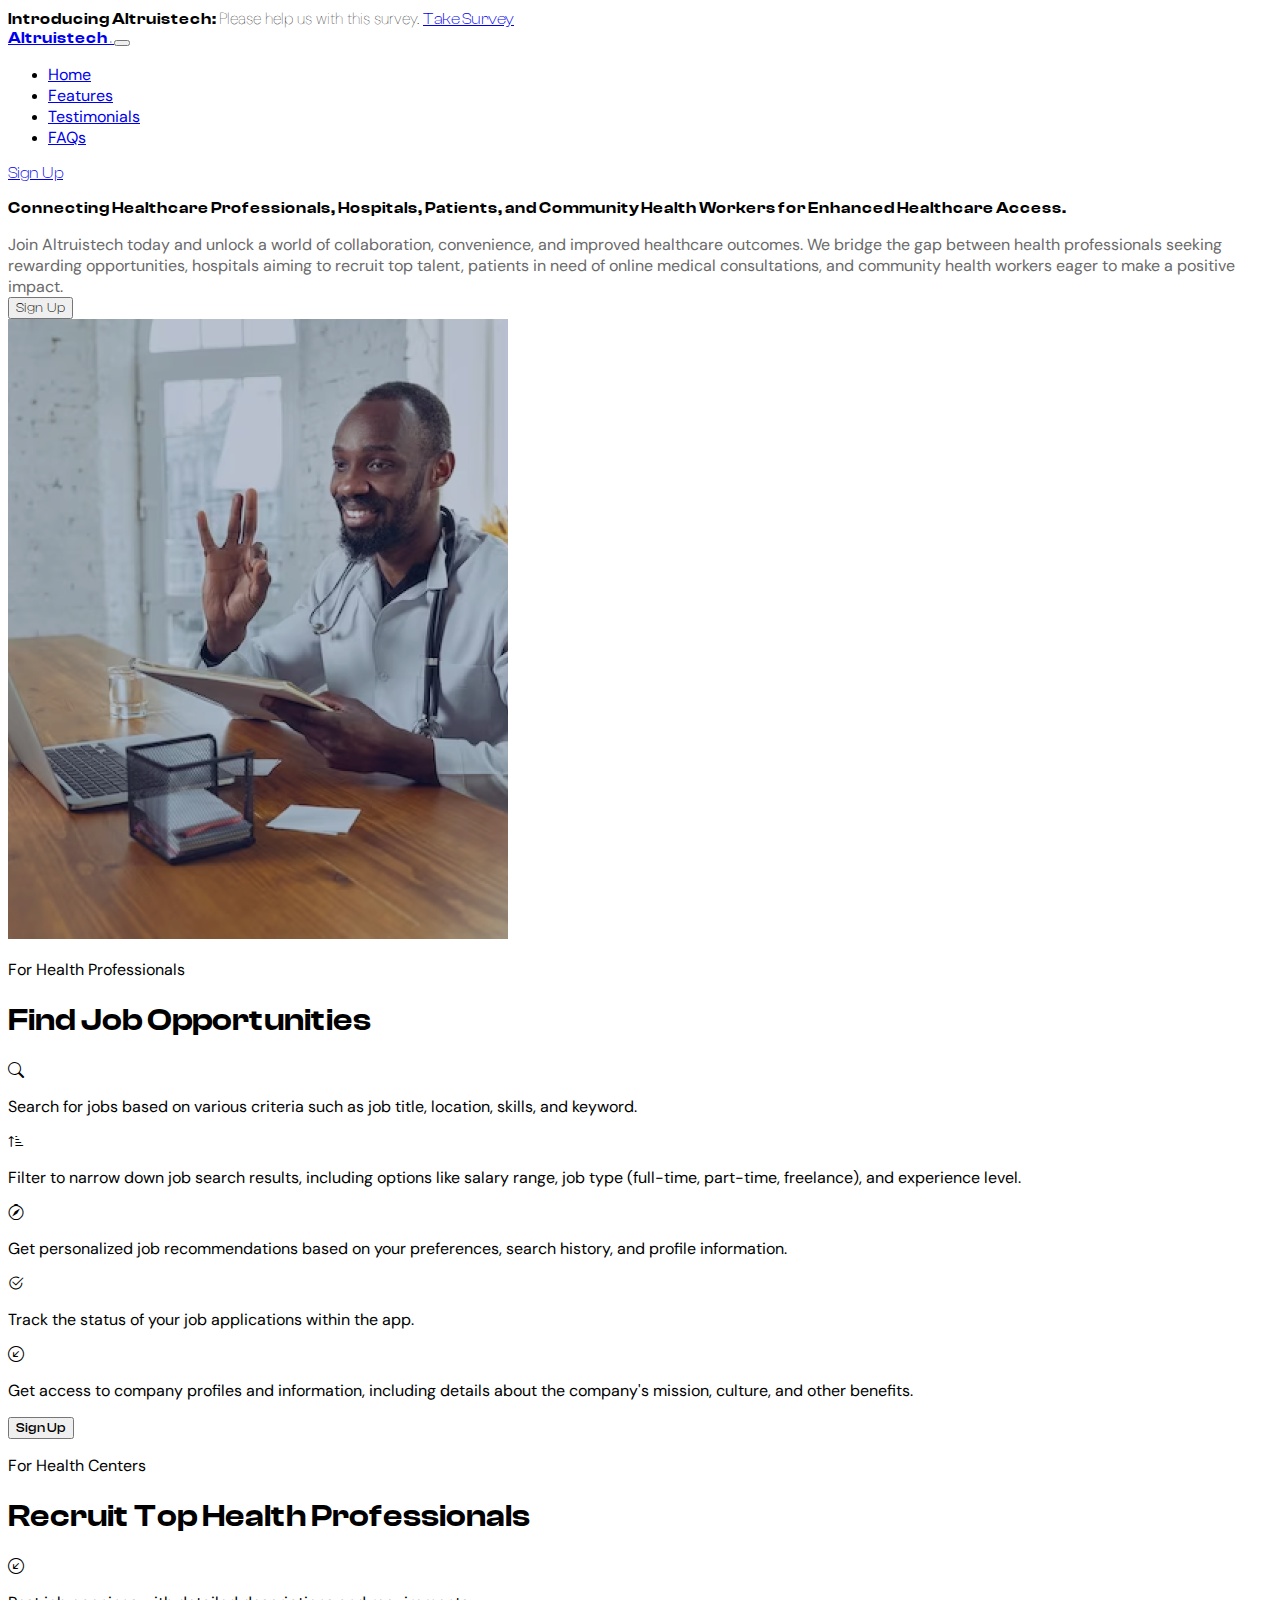
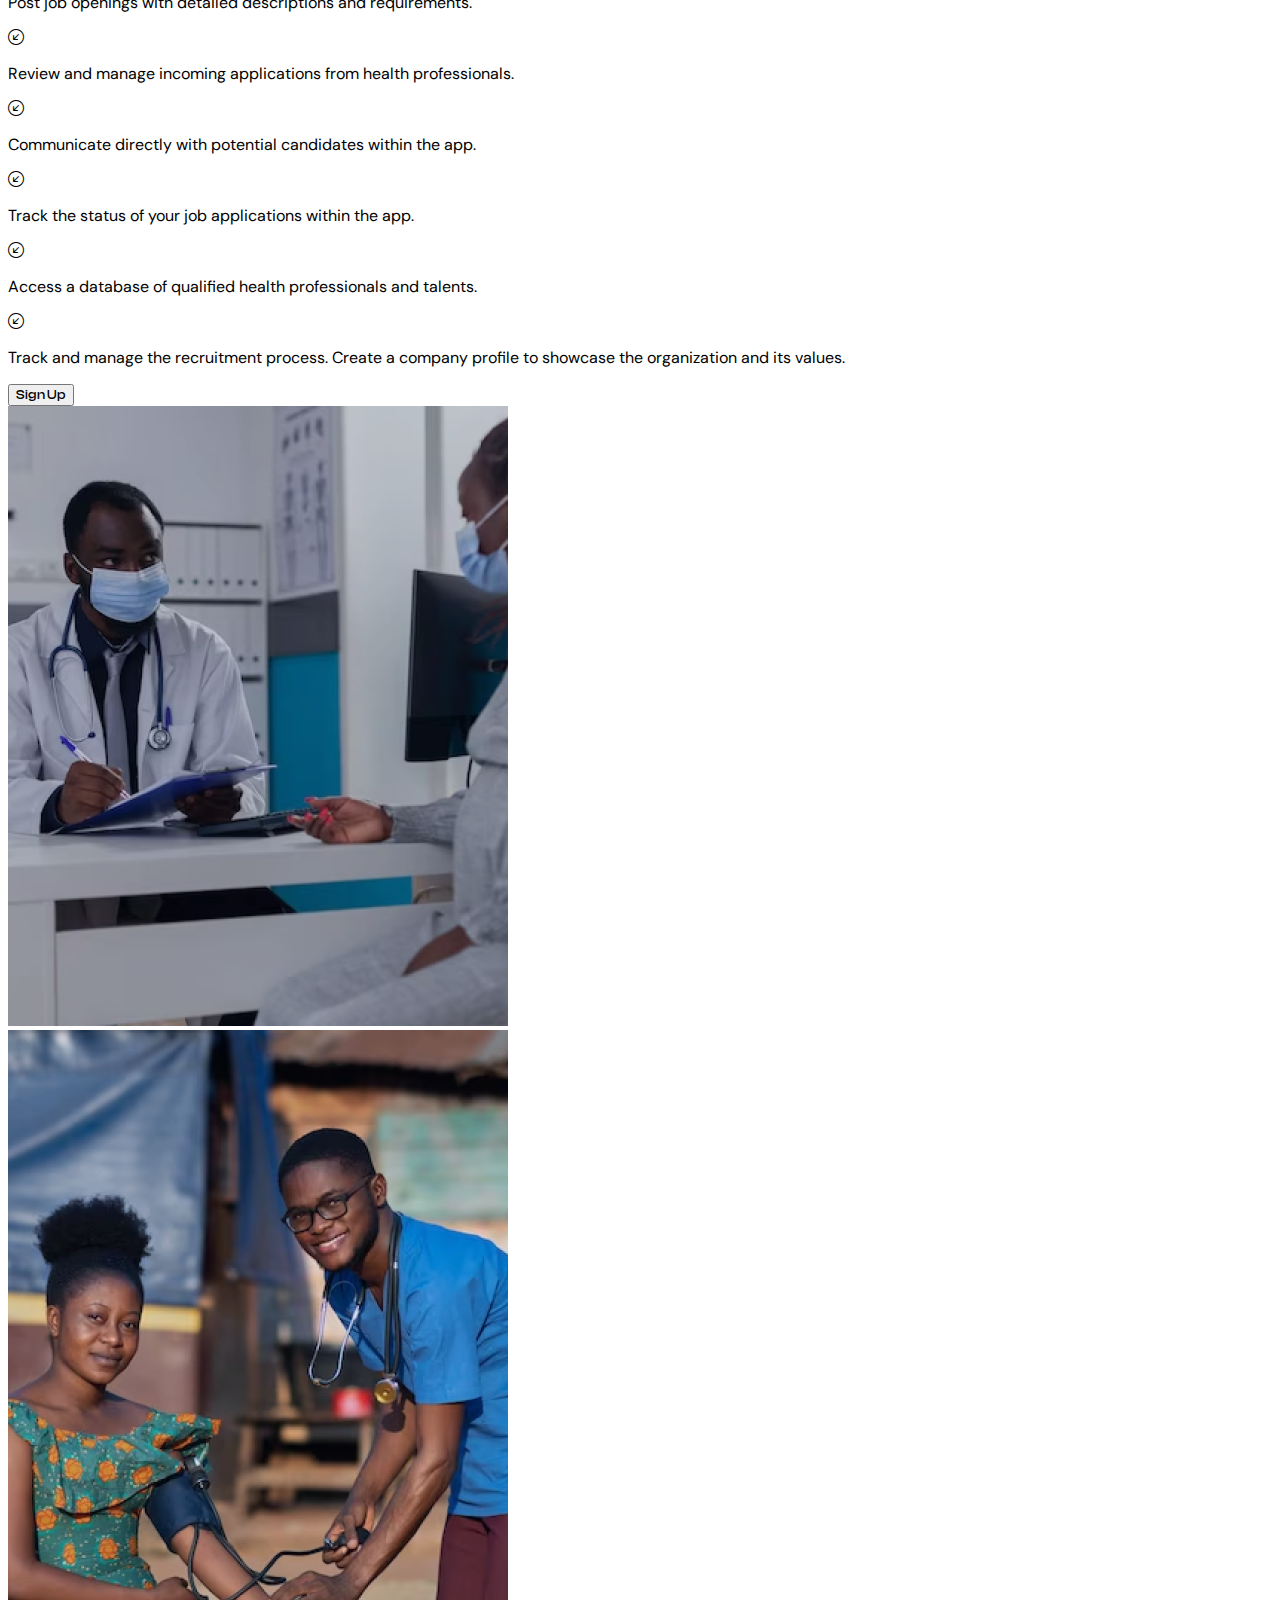
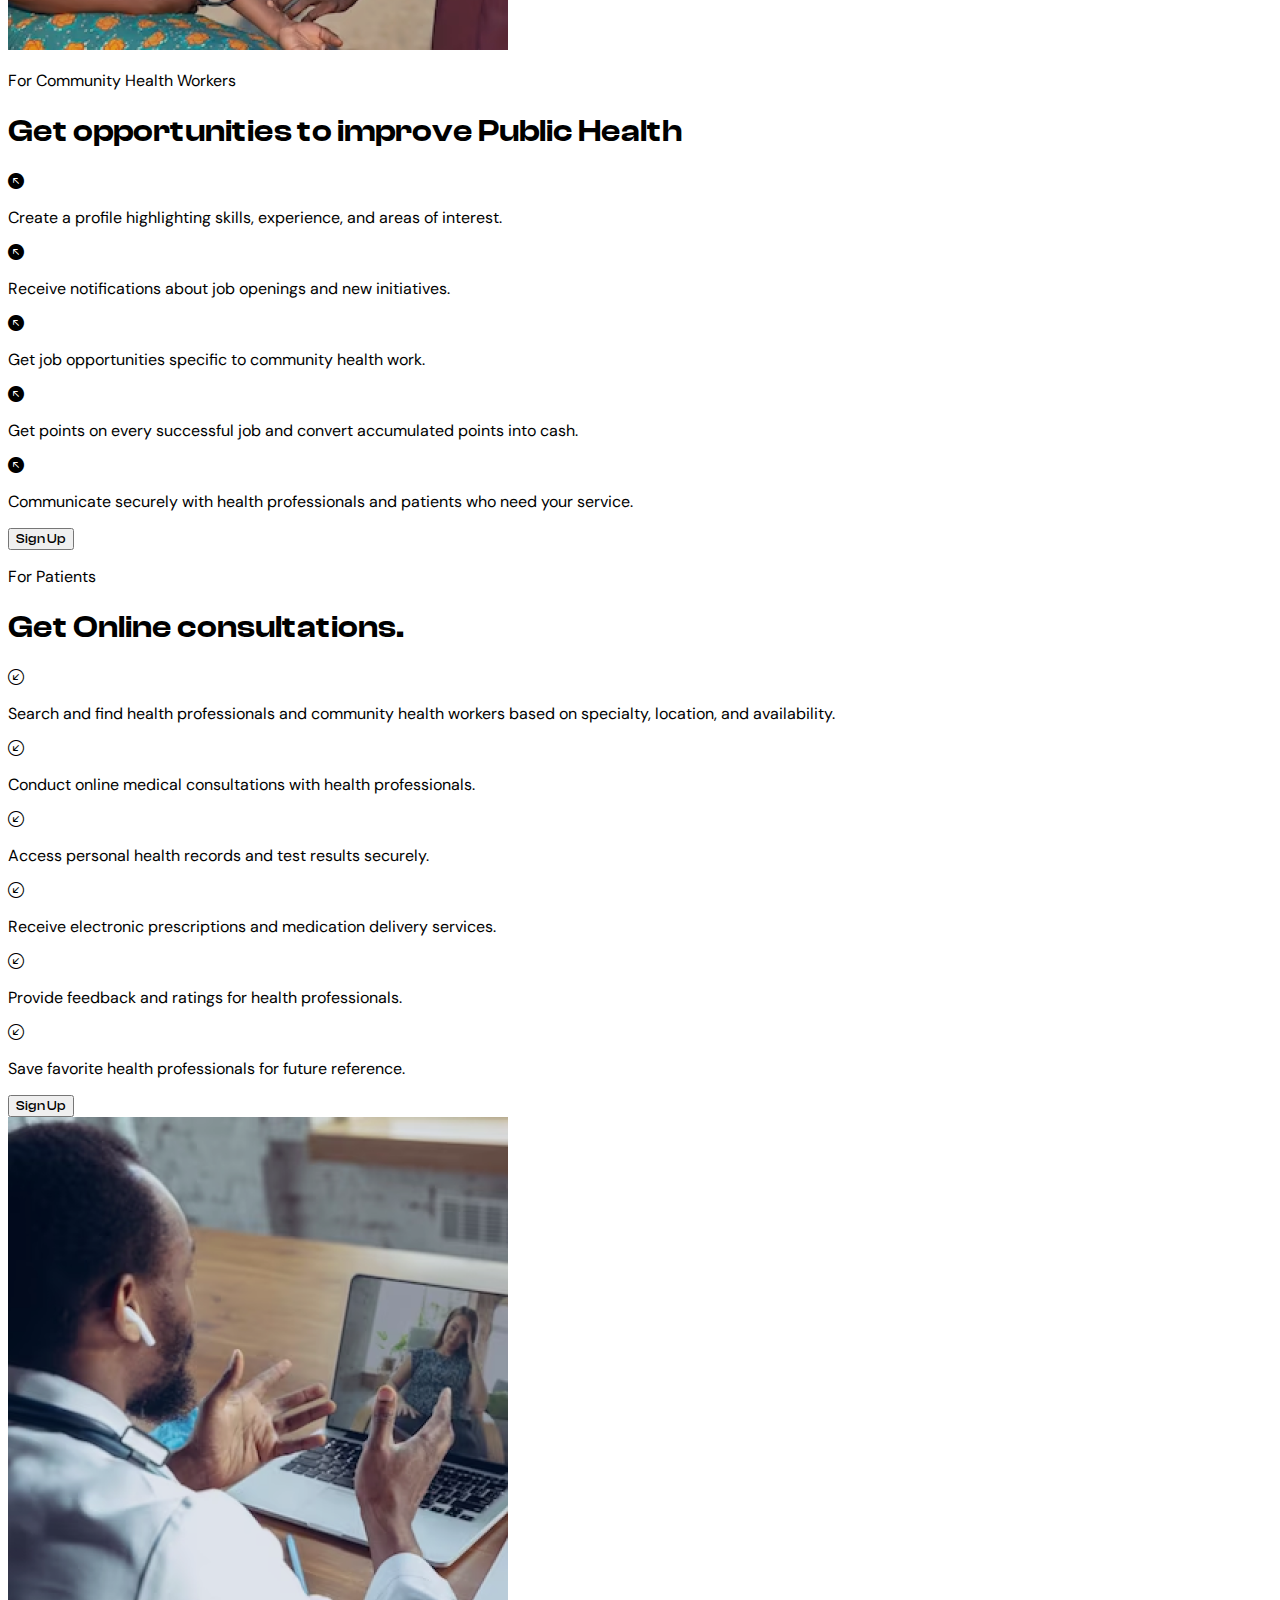
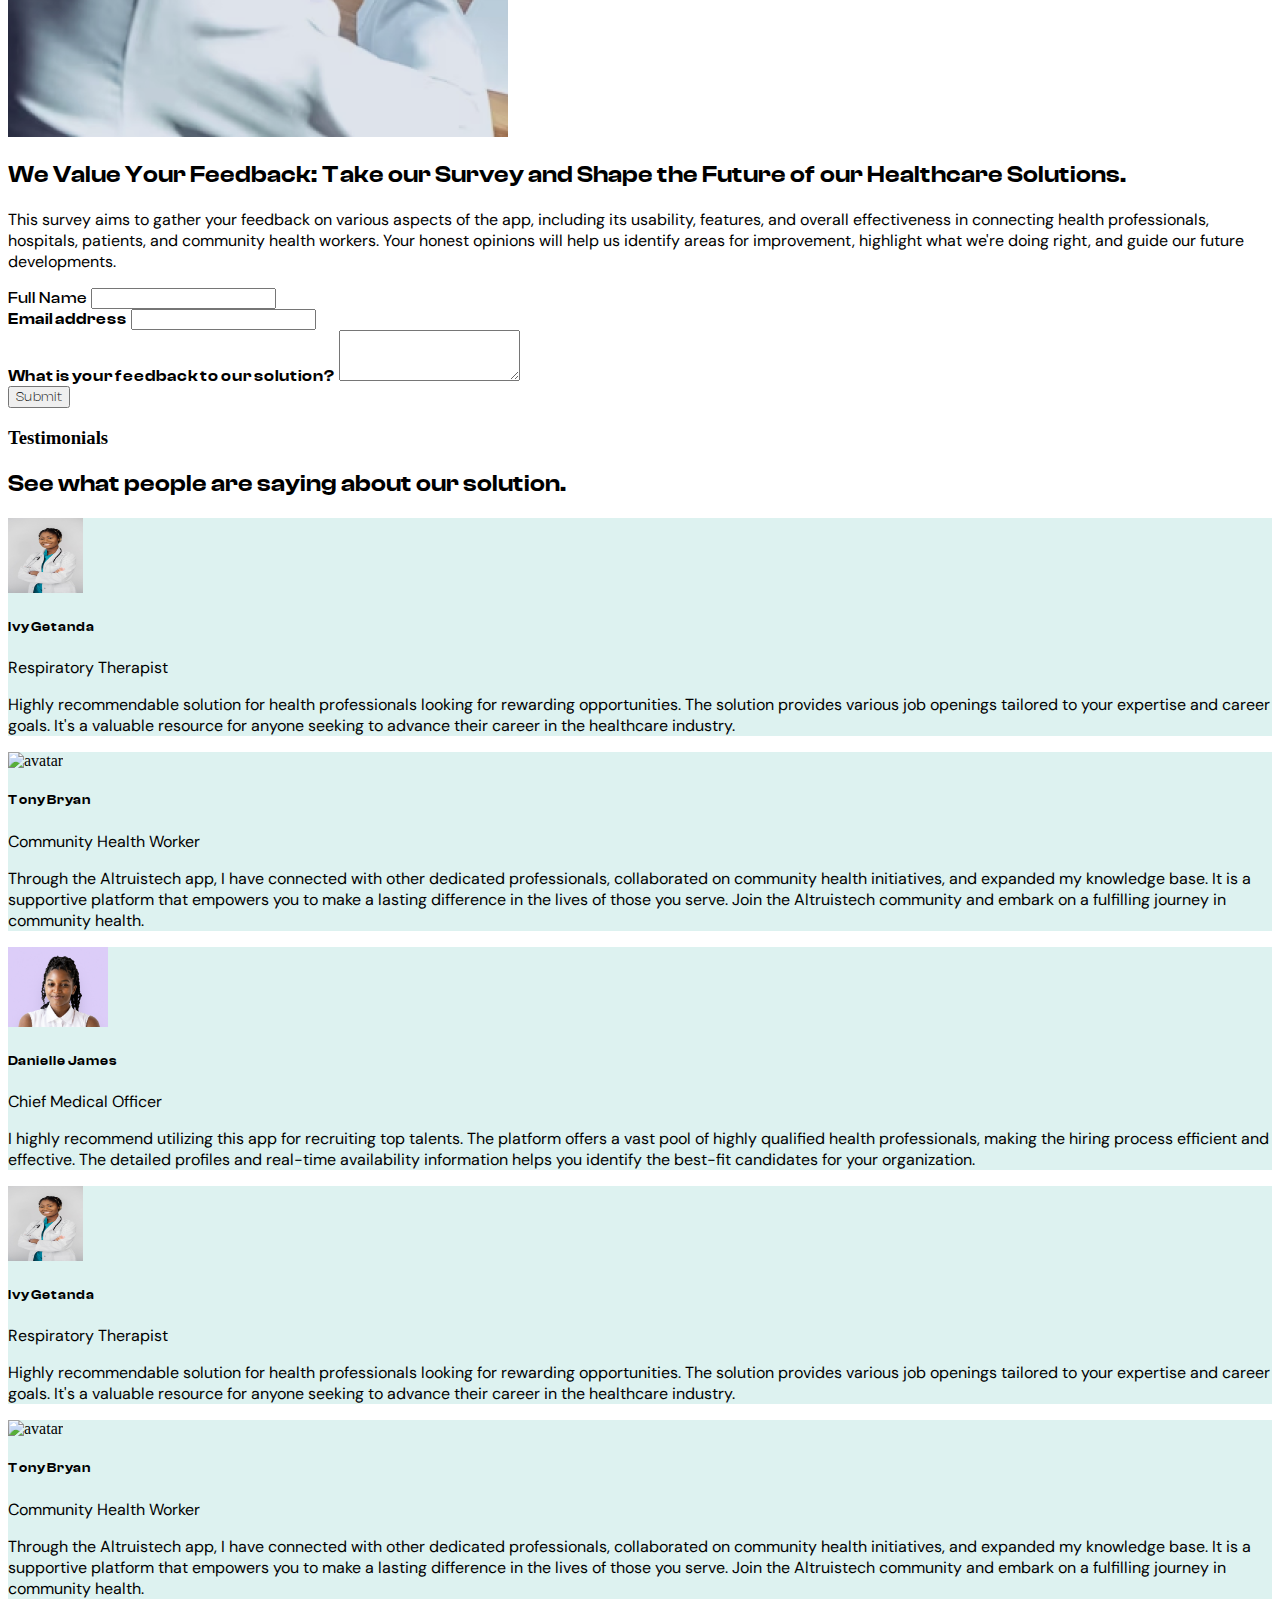
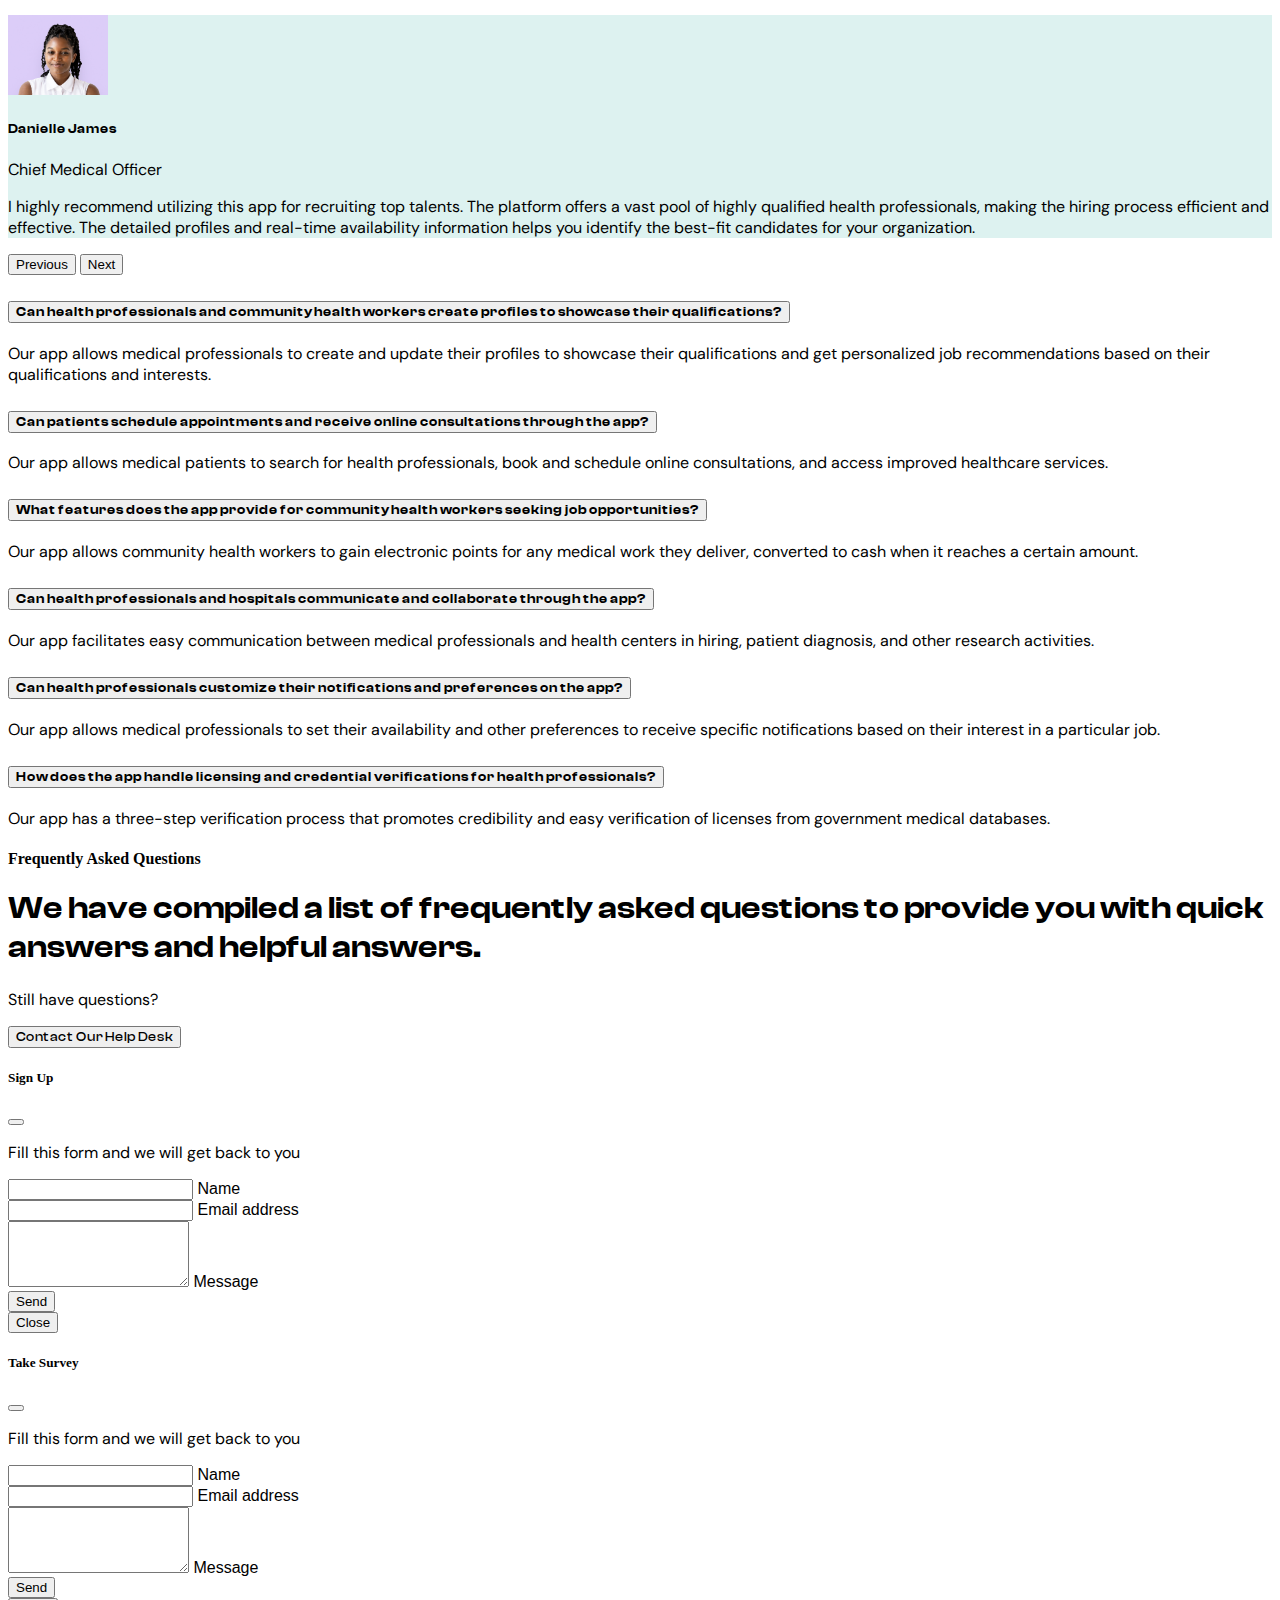
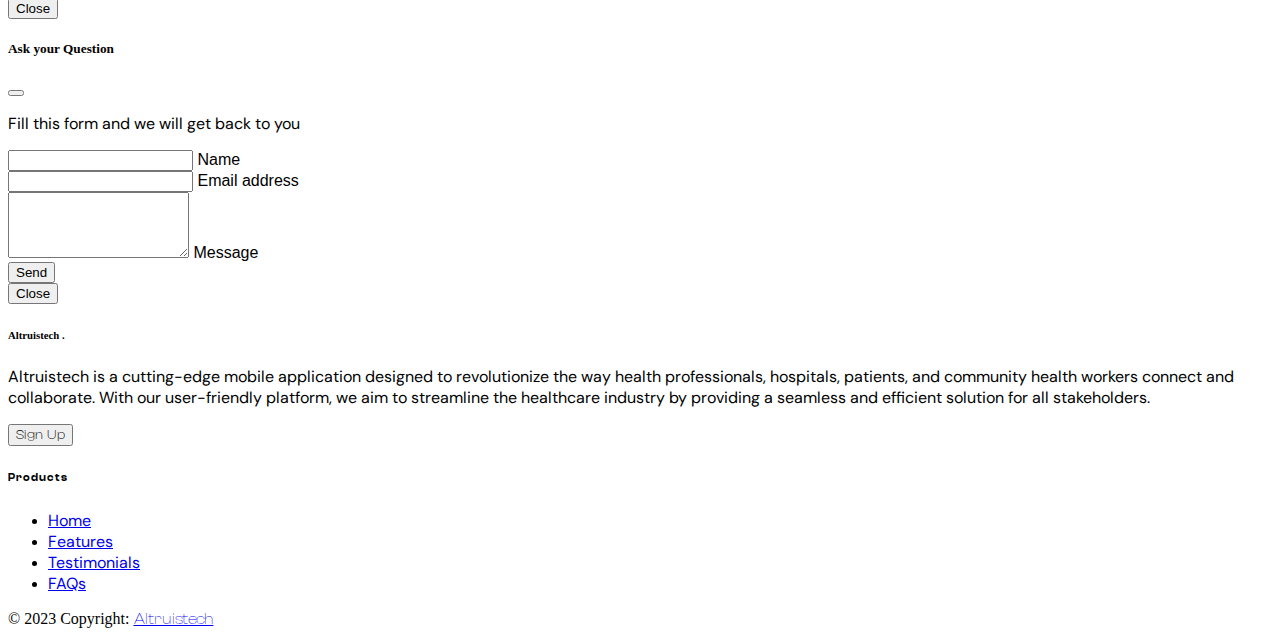
==== index.html @ c6806289 "first commit" ====
<!DOCTYPE html>
<html lang="en">
<head>
    <meta charset="UTF-8">
    <meta name="viewport" content="width=device-width, initial-scale=1.0">
    <title>Document</title>
    <link rel="stylesheet" href="static/styles.css">
    <link href="https://api.fontshare.com/embed/clash-grotesk.css" rel="stylesheet">
    <link href="https://cdn.jsdelivr.net/npm/bootstrap-icons@1.7.2/font/bootstrap-icons.css" rel="stylesheet">
    <link href="https://cdn.jsdelivr.net/npm/bootstrap@5.3.0/dist/css/bootstrap.min.css" rel="stylesheet" integrity="sha384-9ndCyUaIbzAi2FUVXJi0CjmCapSmO7SnpJef0486qhLnuZ2cdeRhO02iuK6FUUVM" crossorigin="anonymous">
    <link rel="preconnect" href="https://fonts.googleapis.com">
<link rel="preconnect" href="https://fonts.gstatic.com" crossorigin>
<link href="https://fonts.googleapis.com/css2?family=DM+Sans:ital,wght@0,100;0,200;0,300;0,400;0,500;0,600;0,700;1,100;1,200;1,300;1,400;1,500;1,600&display=swap" rel="stylesheet">
</head>
<body class="bg-light">


<!-- heading -->
<nav class="navbar navbar-dark bg-dark">
  <div class="container-fluid d-flex justify-content-center align-items-center">
    <span class="navbar-brand mb-0 h1 text-center header-text">Introducing <span class="text-primary header-text">Altruistech:</span> <span class="thin-text">Please help us with this survey.</span></span>
    <a class="btn border-light text-white" data-bs-toggle="modal" data-bs-target="#survey" href="#" style="font-family: 'ClashDisplay-Light';">Take Survey</a>
  </div>
</nav>

<nav class="navbar navbar-expand-lg navbar-light">
  <div class="container">
    <!-- Logo -->
    <a class="navbar-brand" href="#">
      <span class="h3 logo">
        Altruistech
      </span>
      <span class="h1 text-primary">.</span>
    </a>

    <!-- Navbar Toggler -->
    <button class="navbar-toggler" type="button" data-bs-toggle="collapse" data-bs-target="#navbarNav" aria-controls="navbarNav" aria-expanded="false" aria-label="Toggle navigation">
      <span class="navbar-toggler-icon"></span>
    </button>

    <!-- Navbar Links -->
    <div class="collapse navbar-collapse" id="navbarNav">
      <ul class="navbar-nav mx-auto">
        <li class="nav-item">
          <a class="nav-link" href="#home">Home</a>
        </li>
        <li class="nav-item">
          <a class="nav-link" href="#features">Features</a>
        </li>
        <li class="nav-item">
          <a class="nav-link" href="#testimonials">Testimonials</a>
        </li>
        <li class="nav-item">
          <a class="nav-link" href="#faqs">FAQs</a>
        </li>
      </ul>

      <!-- Button -->
      <a class="btn btn-primary btn-lg" data-bs-toggle="modal" data-bs-target="#waitlist" href="#" style="font-family: 'ClashDisplay-Light';">Sign Up</a>
    </div>
  </div>
</nav>

<section id="home" class="mt-5">
<div class="container flex-column d-flex  align-items-center w-75">
<div class="h2 ">
<p class="font-weight-bold h2">
Connecting<span class="text-primary"> Healthcare Professionals, Hospitals, Patients,</span> and <span class="text-primary"> Community Health Workers</span> for Enhanced Healthcare Access.
</p>
</div>
<div class="" id="branding">
Join Altruistech today and unlock a world of collaboration, convenience, and improved healthcare outcomes. We bridge the gap between health professionals seeking rewarding opportunities, hospitals aiming to recruit top talent, patients in need of online medical consultations, and community health workers eager to make a positive impact.
</div>
<div  class="mt-5 w-100  d-flex justify-content-center">
<button type="button" class="btn w-50 btn-lg btn-primary py-3" data-bs-toggle="modal" data-bs-target="#waitlist" style="font-family: 'ClashDisplay-Light';">Sign Up</button>
</div>
</div>


<!-- Gallery -->

    <!-- <div class="row container mx-0 mt-5 " id="features">
  <div class="col-lg-3 col-md-12 mb-4 mb-lg-0">
    <div class="position-relative">
      <img src="images/group-african-medical-students-posed-outdoor-against-university-door.jpg" class="w-100 shadow-1-strong rounded mb-4" alt="Boat on Calm Water" />
      <img src="images/frame.png" class="w-100 bg-image shadow-1-strong rounded mb-4" alt="Text frame" />
      <div class="overlay-text text-light d-flex justify-content-center flex-column text-center">
        <h1>Find Jobs</h1>
      </div>
    </div>
  </div>
  <div class="col-lg-3 col-md-12 mb-4 mb-lg-0">
    <div class="position-relative">
      <img src="images/frame.png" class="w-100 bg-image shadow-1-strong rounded mb-4" alt="Text frame" />
              <img src="images/afro-doctors-consulting-young-adult-hospital-ward.jpg" class="w-100 shadow-1-strong rounded mb-4" alt="Boat on Calm Water" />

      <div class="overlay-text-2 text-light d-flex justify-content-center flex-column text-center" >
        <h1>Find Talents</h1>
      </div>
    </div>
  </div>
  <div class="col-lg-3 col-md-12 mb-4 mb-lg-0" style="overflow-y: hidden;">
    <div
    class="bg-image rounded shadow-1-strong mb-4"
    style="
      background-image: url('images/image2.png');
      height: 75%;
        background-position: center;
    "
  ></div>
  </div>
  <div class="col-lg-3 col-md-12 mb-4 mb-lg-0">
    <div class="position-relative">
      <img src="images/community-health.jpg" class="w-100 shadow-1-strong rounded mb-4" alt="Boat on Calm Water" />
      <img src="images/frame.png" class="w-100 bg-image  rounded mb-4" alt="Text frame" />
      <div class="overlay-text-3 text-light d-flex flex-column">
        <h1>Find Consultation</h1>
      </div>
    </div>
  </div>
</div> -->

<!-- Gallery -->

  

 
</section>

<!-- Features -->
<section id="features" class="d-flex mt-3 mx-0 p-3">
    <div class="container-fluid">
      <div class="row">
        <div class="col-lg-6">
          <div class="d-flex align-items-center h-100">
            <img src="images/image2.png" class="img-fluid rounded" alt="Find Jobs" />
          </div>
        </div>
  
        <div class="col-lg-6">
          <div class="container h-100">
            <div>
              <p class="text-primary">For Health Professionals</p>
              <h1>Find Job Opportunities</h1>
            </div>
            <div class="row">
              <div class="col">
                <div class="d-flex align-items-start">
                  <div class="me-3">
                    <i class="bi bi-search"></i>
                  </div>
                  <div>
                    <p>Search for jobs based on various criteria such as job title, location, skills, and keyword.</p>
                  </div>
                </div>
                <div class="d-flex align-items-start">
                  <div class="me-3">
                    <i class="bi bi-sort-up-alt"></i>
                  </div>
                  <div>
                    <p>Filter to narrow down job search results, including options like salary range, job type (full-time, part-time, freelance), and experience level.</p>
                  </div>
                </div>
                <div class="d-flex align-items-start">
                  <div class="me-3">
                    <i class="bi bi-compass"></i>
                  </div>
                  <div>
                    <p>Get personalized job recommendations based on your preferences, search history, and profile information.</p>
                  </div>
                </div>
                <div class="d-flex align-items-start">
                  <div class="me-3">
                    <i class="bi bi-check2-circle"></i>
                  </div>
                  <div>
                    <p>Track the status of your job applications within the app.</p>
                  </div>
                </div>
                <div class="d-flex align-items-start">
                  <div class="me-3 primary">
                    <i class="bi bi-arrow-down-left-circle font-weight-bold"></i>
                  </div>
                  <div>
                    <p>Get access to company profiles and information, including details about the company's mission, culture, and other benefits.</p>
                  </div>
                </div>
                <div class="mt-3 w-100 d-flex justify-content-center">
                  <button type="button" class="btn w-50 btn-lg btn-white border-primary text-primary py-3" data-bs-toggle="modal" data-bs-target="#waitlist" style="font-family: 'ClashDisplay-Medium';">Sign Up</button>
                </div>
              </div>
            </div>
          </div>
        </div>
      </div>
    </div>
  </section>
  

  <section id="features" class="my-3 mx-0 p-3">
    <div class="container-fluid">
      <div class="row">
        <div class="col-lg-6 order-lg-2">
          <div class="container">
            <div>
              <p class="text-primary">For Health Centers</p>
              <h1>Recruit Top Health Professionals</h1>
            </div>
            <div class="row">
              <div class="col">
                <div class="d-flex align-items-start">
                  <div class="me-3">
                    <i class="bi bi-arrow-down-left-circle"></i>
                  </div>
                  <div>
                    <p>Post job openings with detailed descriptions and requirements.</p>
                  </div>
                </div>
                <div class="d-flex align-items-start">
                  <div class="me-3">
                    <i class="bi bi-arrow-down-left-circle"></i>
                  </div>
                  <div>
                    <p>Review and manage incoming applications from health professionals.</p>
                  </div>
                </div>
                <div class="d-flex align-items-start">
                  <div class="me-3">
                    <i class="bi bi-arrow-down-left-circle"></i>
                  </div>
                  <div>
                    <p>Communicate directly with potential candidates within the app.</p>
                  </div>
                </div>
                <div class="d-flex align-items-start">
                  <div class="me-3">
                    <i class="bi bi-arrow-down-left-circle"></i>
                  </div>
                  <div>
                    <p>Track the status of your job applications within the app.</p>
                  </div>
                </div>
                <div class="d-flex align-items-start">
                  <div class="me-3">
                    <i class="bi bi-arrow-down-left-circle"></i>
                  </div>
                  <div>
                    <p>Access a database of qualified health professionals and talents.</p>
                  </div>
                </div>
                <div class="d-flex align-items-start">
                  <div class="me-3">
                    <i class="bi bi-arrow-down-left-circle"></i>
                  </div>
                  <div>
                    <p>Track and manage the recruitment process. Create a company profile to showcase the organization and its values.</p>
                  </div>
                </div>
                <div class="my-3 w-100 d-flex justify-content-center">
                  <button type="button" class="btn w-50 btn-lg btn-white border-primary text-primary py-3" data-bs-toggle="modal" data-bs-target="#waitlist" style="font-family: 'ClashDisplay-Medium';">Sign Up</button>
                </div>
              </div>
            </div>
          </div>
        </div>
        <div class="col-lg-6 order-lg-1">
          <div class="d-flex align-items-center justify-content-center">
            <img src="images/image3.png" class="img-fluid rounded" alt="Townhouses and Skyscrapers" />
          </div>
        </div>
      </div>
    </div>
  </section>
  
  
  

<!-- Features -->
<section id="features" class="my-3 mx-0 p-3">
    <div class="container-fluid">
      <div class="row">
        <div class="col-md-6 order-md-1">
          <img src="images/image5.png" class="img-fluid rounded" alt="Community" />
        </div>
  
        <div class="col-md-6 order-md-2">
          <div class="container">
            <div>
              <p class="text-primary h6">For Community Health Workers</p>
              <h1>Get opportunities to improve Public Health</h1>
            </div>
            <div class="row">
              <div class="col profs">
                <div class="d-flex align-items-start">
                  <div class="me-3">
                    <i class="bi bi-arrow-up-left-circle-fill"></i>
                  </div>
                  <div>
                    <p>Create a profile highlighting skills, experience, and areas of interest.</p>
                  </div>
                </div>
                <div class="d-flex align-items-start">
                  <div class="me-3">
                    <i class="bi bi-arrow-up-left-circle-fill"></i>
                  </div>
                  <div>
                    <p class="text-gray">Receive notifications about job openings and new initiatives.</p>
                  </div>
                </div>
                <div class="d-flex align-items-start">
                  <div class="me-3">
                    <i class="bi bi-arrow-up-left-circle-fill"></i>
                  </div>
                  <div>
                    <p>Get job opportunities specific to community health work.</p>
                  </div>
                </div>
                <div class="d-flex align-items-start">
                  <div class="me-3">
                    <i class="bi bi-arrow-up-left-circle-fill"></i>
                  </div>
                  <div>
                    <p>Get points on every successful job and convert accumulated points into cash.</p>
                  </div>
                </div>
                <div class="d-flex align-items-start">
                  <div class="me-3">
                    <i class="bi bi-arrow-up-left-circle-fill"></i>
                  </div>
                  <div>
                    <p>Communicate securely with health professionals and patients who need your service.</p>
                  </div>
                </div>
                <div class="mt-3 w-100 d-flex justify-content-center">
                  <button type="button" class="btn w-50 btn-lg btn-white border-primary text-primary py-3" data-bs-toggle="modal" data-bs-target="#waitlist" style="font-family: 'ClashDisplay-Medium';">Sign Up</button>
                </div>
              </div>
            </div>
          </div>
        </div>
      </div>
    </div>
  </section>
  

  <section id="features" class="my-3 mx-0 p-3">
    <div class="container-fluid">
      <div class="row">
        <div class="col-lg-6">
          <div class="container">
            <div>
              <p class="text-primary">For Patients</p>
              <h1>Get Online consultations.</h1>
            </div>
            <div class="row">
              <div class="col profs">
                <div class="d-flex align-items-start">
                  <div class="me-3">
                    <i class="bi bi-arrow-down-left-circle"></i>
                  </div>
                  <div>
                    <p>Search and find health professionals and community health workers based on specialty, location, and availability.</p>
                  </div>
                </div>
                <div class="d-flex align-items-start">
                  <div class="me-3">
                    <i class="bi bi-arrow-down-left-circle"></i>
                  </div>
                  <div>
                    <p>Conduct online medical consultations with health professionals.</p>
                  </div>
                </div>
                <div class="d-flex align-items-start">
                  <div class="me-3">
                    <i class="bi bi-arrow-down-left-circle"></i>
                  </div>
                  <div>
                    <p>Access personal health records and test results securely.</p>
                  </div>
                </div>
                <div class="d-flex align-items-start">
                  <div class="me-3">
                    <i class="bi bi-arrow-down-left-circle"></i>
                  </div>
                  <div>
                    <p>Receive electronic prescriptions and medication delivery services.</p>
                  </div>
                </div>
                <div class="d-flex align-items-start">
                  <div class="me-3">
                    <i class="bi bi-arrow-down-left-circle"></i>
                  </div>
                  <div>
                    <p>Provide feedback and ratings for health professionals.</p>
                  </div>
                </div>
                <div class="d-flex align-items-start">
                  <div class="me-3">
                    <i class="bi bi-arrow-down-left-circle"></i>
                  </div>
                  <div>
                    <p>Save favorite health professionals for future reference.</p>
                  </div>
                </div>
                <div class="my-3 w-100 d-flex">
                  <button type="button" class="btn w-50 btn-lg btn-white border-primary text-primary py-3" data-bs-toggle="modal" data-bs-target="#waitlist" style="font-family: 'ClashDisplay-Medium';">Sign Up</button>
                </div>
              </div>
            </div>
          </div>
        </div>
        <div class="col-lg-6">
          <div class="d-flex align-items-center justify-content-center">
            <img src="images/image4.png" class="img-fluid rounded" alt="Townhouses and Skyscrapers" />
          </div>
        </div>
      </div>
    </div>
  </section>
  

<section id="#survey" class="bg-primary vh-100 d-flex mt-3 mb-6 mx-0 p-3">
<div class="container-fluid">
<div class="row">
<div class="col">
<div class="row text-align-center">
    <h2 class="text-white h1" style="font-family: 'ClashDisplay-Semibold';">
        We Value Your Feedback: Take our Survey and Shape the Future of our Healthcare Solutions.
    </h2>
    <p class="text-white">
        This survey aims to gather your feedback on various aspects of the app, including its usability, features, and overall effectiveness in connecting health professionals, hospitals, patients, and community health workers. Your honest opinions will help us identify areas for improvement, highlight what we're doing right, and guide our future developments.
    </p>
</div>
</div>

<div class="col bg-white rounded v-100 mb-3">
    <form class="m-3">
        <div class="mb-3">
            <label for="name" class="form-label h5" style="font-family: 'ClashDisplay-Medium';">Full Name</label>
            <input type="text" class="form-control p-2" id="name" aria-describedby="nameHelp">
          </div>
        <div class="mb-3">
          <label for="surveyEmail" class="form-label h5" style="font-family: 'ClashDisplay-Semibold';">Email address</label>
          <input type="email" class="form-control p-2" id="surveyEmail" aria-describedby="emailHelp">
        </div>
        <div class="mb-3">
          <label for="survey" class="form-label" style="font-family: 'ClashDisplay-Semibold';">What is your feedback to our solution?</label>
          <textarea class="form-control p-5" id="survey" rows="3"></textarea>
        </div>
       
        <button type="button" class="btn w-50 btn-lg btn-primary py-3" style="font-family: 'ClashDisplay-Light';">Submit</button>
    </form>
</div>
</div>
</div>
</section>
<section id="testimonials" class="mt-3">

<div class="container mb-2">
<h3 class="text-primary">Testimonials </h3>
<h2 style="font-family: 'ClashDisplay-Semibold';">
See what people are saying about our solution.
</h2>
</div>
<!-- Carousel wrapper -->
<div id="carouselMultiItemExample" class="carousel slide mx-4 border-rounded pb-2 carousel-dark text-center" data-bs-ride="carousel">

<!-- Inner -->
<div class="carousel-inner py-4">
      <!-- Single item -->
      <div class="carousel-item active">
        <div class="container">
          <div class="row">
            <div class="col-lg-4 d-none d-lg-block ">
                <div class="testimonial-item bg-gray rounded shadow p-3 py-5 " style="background-color: rgb(221, 242, 240); height: max-content;">
                  <div class="d-flex justify-content-start v-10 bg-gray" >
                      <div class="flex-item">
                          <img class="rounded-circle shadow-1-strong mb-4 testimonial-img" src="images/smiley-doctor-with-coat.jpg" alt="avatar" style="width: 75px;height:75px;">
                      </div>
                  <div class="text-center flex-item">
                    <h5 class="my-0 h5">Ivy Getanda</h5>
                    <p>Respiratory Therapist</p>
                  </div>
                  </div>
                  
                  <p class="font-weight-bold text-dark">
                    Highly recommendable solution for health professionals looking for rewarding opportunities.  <span class="text-primary">
                        The solution provides various job openings tailored to your expertise and career goals. 
                      </span> 
                      It's a valuable resource for anyone seeking to advance their career in the healthcare industry.

                  </p>
                </div>
              </div>
              <div class="col-lg-4 d-none d-lg-block">
                <div class="testimonial-item bg-gray rounded shadow p-3" style="background-color: rgb(221, 242, 240); height: max-content;">
                  <div class="d-flex justify-content-start v-10 bg-gray" >
                      <div class="flex-item">
                          <img class="rounded-circle shadow-1-strong mb-4 testimonial-img" src="images/front-view-smiley-man-wearing-lab-coat.jpg" alt="avatar" style="width: 75px; height:75px;">
                      </div>
                  <div class="mx-0 flex-item">
                    <h5 class="mb-0 h5">Tony Bryan</h5>
                    <p>Community Health Worker</p>
                  </div>
                  </div>
                  
                  <p class="font-weight-bold text-dark">
                    Through the Altruistech app, I have <span class="text-primary">
                        connected with other dedicated professionals, collaborated on community health initiatives, and expanded my knowledge base. 
                    </span> 
                    It is a supportive platform that empowers you to make a lasting difference in the lives of those you serve. Join the Altruistech community and embark on a fulfilling journey in community health.
                  </p>
                </div>
              </div>
              <div class="col-lg-4 d-none d-lg-block">
                <div class="testimonial-item bg-gray rounded shadow p-3" style="background-color: rgb(221, 242, 240); height: max-content;">
                  <div class="d-flex v-10 bg-gray" >
                      <div class="flex-item">
                          <img class="rounded-circle shadow-1-strong mb-4 testimonial-img" src="images/african-teenage-girl-portrait-happy-smiling-face.jpg" alt="avatar" style="width: 100px;">
                      </div>
                  <div class="flex-item">
                    <h5 class="mb-0 h5">Danielle James</h5>
                    <p>Chief Medical Officer</p>
                  </div>
                  </div>
                  
                  <p class="font-weight-bold text-dark">
                   I highly recommend utilizing this app for recruiting top talents.
                      The platform offers a vast pool of highly qualified health professionals,
                      making the hiring process efficient and effective. <span class="text-primary">
                        The detailed profiles and real-time availability information helps you identify the best-fit candidates for your organization.
                      </span> 
            
                  </p>
                </div>
              </div>
          </div>
        </div>
      </div>
           <!-- Single item -->
           <div class="carousel-item active">
            <div class="container">
              <div class="row">
                <div class="col-lg-4 d-none d-lg-block ">
                    <div class="testimonial-item bg-gray rounded shadow p-3 py-5 " style="background-color: rgb(221, 242, 240); height: max-content;">
                      <div class="d-flex justify-content-start v-10 bg-gray" >
                          <div class="flex-item">
                              <img class="rounded-circle shadow-1-strong mb-4 testimonial-img" src="images/smiley-doctor-with-coat.jpg" alt="avatar" style="width: 75px;height:75px;">
                          </div>
                      <div class="text-center flex-item">
                        <h5 class="my-0 h5">Ivy Getanda</h5>
                        <p>Respiratory Therapist</p>
                      </div>
                      </div>
                      
                      <p class="font-weight-bold text-dark">
                        Highly recommendable solution for health professionals looking for rewarding opportunities.  <span class="text-primary">
                            The solution provides various job openings tailored to your expertise and career goals. 
                          </span> 
                          It's a valuable resource for anyone seeking to advance their career in the healthcare industry.
    
                      </p>
                    </div>
                  </div>
                  <div class="col-lg-4 d-none d-lg-block">
                    <div class="testimonial-item bg-gray rounded shadow p-3" style="background-color: rgb(221, 242, 240); height: max-content;">
                      <div class="d-flex justify-content-start v-10 bg-gray" >
                          <div class="flex-item">
                              <img class="rounded-circle shadow-1-strong mb-4 testimonial-img" src="images/front-view-smiley-man-wearing-lab-coat.jpg" alt="avatar" style="width: 75px; height:75px;">
                          </div>
                      <div class="mx-0 flex-item">
                        <h5 class="mb-0 h5">Tony Bryan</h5>
                        <p>Community Health Worker</p>
                      </div>
                      </div>
                      
                      <p class="font-weight-bold text-dark">
                        Through the Altruistech app, I have <span class="text-primary">
                            connected with other dedicated professionals, collaborated on community health initiatives, and expanded my knowledge base. 
                        </span> 
                        It is a supportive platform that empowers you to make a lasting difference in the lives of those you serve. Join the Altruistech community and embark on a fulfilling journey in community health.
                      </p>
                    </div>
                  </div>
                  <div class="col-lg-4 d-none d-lg-block">
                    <div class="testimonial-item bg-gray rounded shadow p-3" style="background-color: rgb(221, 242, 240); height: max-content;">
                      <div class="d-flex v-10 bg-gray" >
                          <div class="flex-item">
                              <img class="rounded-circle shadow-1-strong mb-4 testimonial-img" src="images/african-teenage-girl-portrait-happy-smiling-face.jpg" alt="avatar" style="width: 100px;">
                          </div>
                      <div class="flex-item">
                        <h5 class="mb-0 h5">Danielle James</h5>
                        <p>Chief Medical Officer</p>
                      </div>
                      </div>
                      
                      <p class="font-weight-bold text-dark">
                       I highly recommend utilizing this app for recruiting top talents.
                          The platform offers a vast pool of highly qualified health professionals,
                          making the hiring process efficient and effective. <span class="text-primary">
                            The detailed profiles and real-time availability information helps you identify the best-fit candidates for your organization.
                          </span> 
                
                      </p>
                    </div>
                  </div>
              </div>
            </div>
          </div>
    </div>
    <!-- Inner -->
    <!-- Controls -->
    <div class="d-flex justify-content-center mb-4">
      <button class="carousel-control-prev position-relative" type="button" data-bs-target="#carouselMultiItemExample" data-bs-slide="prev">
        <span class="carousel-control-prev-icon " aria-hidden="true"></span>
        <span class="visually-hidden">Previous</span>
      </button>
      <button class="carousel-control-next position-relative" type="button" data-bs-target="#carouselMultiItemExample" data-bs-slide="next">
        <span class="carousel-control-next-icon primary" aria-hidden="true"></span>
        <span class="visually-hidden">Next</span>
      </button>
    </div>
  </div>
  <!-- Carousel wrapper -->
</section>


<section id="faqs" class="bg-primary v-100 d-flex my-3 mx-0 p-3">
  <div class="container-fluid">
    <div class="row">
      <div class="col">
        <div class="row text-align-center">
          <div class="accordion" id="accordionExample">
            <div class="accordion-item">
              <h2 class="accordion-header" id="headingOne">
                <button class="accordion-button h1" type="button" style="font-family: 'ClashDisplay-Semibold';" data-bs-toggle="collapse" data-bs-target="#collapseOne" aria-expanded="true" aria-controls="collapseOne">
                  Can health professionals and community health workers create profiles to showcase their qualifications?
                </button>
              </h2>
              <div id="collapseOne" class="accordion-collapse collapse show" aria-labelledby="headingOne" data-bs-parent="#accordionExample">
                <div class="accordion-body">
                  Our app allows medical professionals to create and update their profiles to showcase their qualifications and get personalized job recommendations based on their qualifications and interests.
                </div>
              </div>
            </div>
            <div class="accordion-item">
              <h2 class="accordion-header" id="headingTwo">
                <button class="accordion-button h1 collapsed" style="font-family: 'ClashDisplay-Semibold';" type="button" data-bs-toggle="collapse" data-bs-target="#collapseTwo" aria-expanded="false" aria-controls="collapseTwo">
                  Can patients schedule appointments and receive online consultations through the app?
                </button>
              </h2>
              <div id="collapseTwo" class="accordion-collapse collapse" aria-labelledby="headingTwo" data-bs-parent="#accordionExample">
                <div class="accordion-body">
                  Our app allows medical patients to search for health professionals, book and schedule online consultations, and access improved healthcare services.
                </div>
              </div>
            </div>
            <div class="accordion-item">
              <h2 class="accordion-header" id="headingThree">
                <button class="accordion-button h1 collapsed" style="font-family: 'ClashDisplay-Semibold';" type="button" data-bs-toggle="collapse" data-bs-target="#collapseThree" aria-expanded="false" aria-controls="collapseThree">
                  What features does the app provide for community health workers seeking job opportunities?
                </button>
              </h2>
              <div id="collapseThree" class="accordion-collapse collapse"  aria-labelledby="headingThree" data-bs-parent="#accordionExample">
                <div class="accordion-body">
                  Our app allows community health workers to gain electronic points for any medical work they deliver, converted to cash when it reaches a certain amount.
                </div>
              </div>
            </div>
            <div class="accordion-item">
              <h2 class="accordion-header" id="headingFour">
                <button class="accordion-button h1 collapsed" type="button" data-bs-toggle="collapse" style="font-family: 'ClashDisplay-Semibold';" data-bs-target="#collapseFour" aria-expanded="false" aria-controls="collapseFour">
                  Can health professionals and hospitals communicate and collaborate through the app?
                </button>
              </h2>
              <div id="collapseFour" class="accordion-collapse collapse" aria-labelledby="headingFour" data-bs-parent="#accordionExample">
                <div class="accordion-body">
                  Our app facilitates easy communication between medical professionals and health centers in hiring, patient diagnosis, and other research activities.
                </div>
              </div>
            </div>
            <div class="accordion-item">
              <h2 class="accordion-header" id="headingFive">
                <button class="accordion-button h1 collapsed" type="button" style="font-family: 'ClashDisplay-Semibold';" data-bs-toggle="collapse" data-bs-target="#collapseFive" aria-expanded="false" aria-controls="collapseFive">
                  Can health professionals customize their notifications and preferences on the app?
                </button>
              </h2>
              <div id="collapseFive" class="accordion-collapse collapse" aria-labelledby="headingFive" data-bs-parent="#accordionExample">
                <div class="accordion-body">
                  Our app allows medical professionals to set their availability and other preferences to receive specific notifications based on their interest in a particular job.
                </div>
              </div>
            </div>
            <div class="accordion-item">
              <h2 class="accordion-header" id="headingSix">
                <button class="accordion-button h1 collapsed" type="button" style="font-family: 'ClashDisplay-Semibold';" data-bs-toggle="collapse" data-bs-target="#collapseSix" aria-expanded="false" aria-controls="collapseSix">
                  How does the app handle licensing and credential verifications for health professionals?
                </button>
              </h2>
              <div id="collapseSix" class="accordion-collapse collapse" aria-labelledby="headingSix" data-bs-parent="#accordionExample">
                <div class="accordion-body">
                  Our app has a three-step verification process that promotes credibility and easy verification of licenses from government medical databases.
                </div>
              </div>
            </div>
          </div>
        </div>
      </div>
      <div class="col text-white rounded v-100">
        <div>
          <h4>Frequently Asked Questions</h4>
          <h1>We have compiled a list of frequently asked questions to provide you with quick answers and helpful answers.</h1>
            <p class="text-dark">
                Still have questions?
            </p>
            <div class="text-center">
        <button type="submit"  name="contact_submit" data-bs-toggle="modal" data-bs-target="#contact" class="btn text-primary w-50 py-3 btn-light" style="font-family: 'ClashDisplay-Medium';">Contact Our Help Desk</button>
        </div>
            </div>
      </div>
    </div>
  </div>
</section>




<!-- Modal -->
<div class="modal fade" id="waitlist" tabindex="-1" aria-labelledby="enrollLabel" aria-hidden="true">
<div class="modal-dialog">
<div class="modal-content">
<div class="modal-header">
<h5 class="modal-title" id="enrollLabel">Sign Up</h5>
<button type="button" class="btn-close" data-bs-dismiss="modal" aria-label="Close"></button>
</div>
<div class="modal-body">
<p class="lead">
Fill this form and we will get back to you
</p>
<form>
    <!-- Name input -->
    <div class="form-outline mb-4">
      <input type="text" id="form4Example1" class="form-control" required />
      <label class="form-label" for="form4Example1">Name</label>
    </div>
  
    <!-- Email input -->
    <div class="form-outline mb-4">
      <input type="email" id="form4Example2" class="form-control"  required/>
      <label class="form-label" for="form4Example2">Email address</label>
    </div>
  
    <!-- Message input -->
    <div class="form-outline mb-4">
      <textarea class="form-control" id="form4Example3" rows="4" required></textarea>
      <label class="form-label" for="form4Example3">Message</label>
    </div>
  
    
  
    <!-- Submit button -->
    <button type="submit" class="btn btn-primary btn-block mb-4">Send</button>
  </form>
</div>
<div class="modal-footer">
<button type="button" class="btn btn-secondary" data-bs-dismiss="modal">Close</button>
</div>

</div>
</div>
</div>


</div>
<!-- Modal  Survey-->
<div class="modal fade" id="survey" tabindex="-1" aria-labelledby="enrollLabel" aria-hidden="true">
<div class="modal-dialog">
<div class="modal-content">
<div class="modal-header">
<h5 class="modal-title" id="enrollLabel">Take Survey</h5>
<button type="button" class="btn-close" data-bs-dismiss="modal" aria-label="Close"></button>
</div>
<div class="modal-body">
<p class="lead">
Fill this form and we will get back to you
</p>
<form>
    <!-- Name input -->
    <div class="form-outline mb-4">
      <input type="text" id="form4Example1" class="form-control" />
      <label class="form-label" for="form4Example1">Name</label>
    </div>
  
    <!-- Email input -->
    <div class="form-outline mb-4">
      <input type="email" id="form4Example2" class="form-control" />
      <label class="form-label" for="form4Example2">Email address</label>
    </div>
  
    <!-- Message input -->
    <div class="form-outline mb-4">
      <textarea class="form-control" id="form4Example3" rows="4"></textarea>
      <label class="form-label" for="form4Example3">Message</label>
    </div>
  
   
  
    <!-- Submit button -->
    <button type="submit" class="btn btn-primary btn-block mb-4">Send</button>
  </form>
</div>
<div class="modal-footer">
<button type="button" class="btn btn-secondary" data-bs-dismiss="modal">Close</button>
</div>

</div>
</div>
</div>


</div>

<!-- Contact  Survey-->
<div class="modal fade" id="contact" tabindex="-1" aria-labelledby="enrollLabel" aria-hidden="true" style="font-family: 'ClashDisplay-Normal">
<div class="modal-dialog">
<div class="modal-content">
<div class="modal-header">
<h5 class="modal-title" id="enrollLabel">Ask your Question</h5>
<button type="button" class="btn-close" data-bs-dismiss="modal" aria-label="Close"></button>
</div>
<div class="modal-body">
<p class="lead">
Fill this form and we will get back to you
</p>
<form >
    <!-- Name input -->
    <div class="form-outline mb-4" id="contact-form">
      <input type="text" id="form4Example1" class="form-control" />
      <label class="form-label" for="form4Example1">Name</label>
    </div>
  
    <!-- Email input -->
    <div class="form-outline mb-4">
      <input type="email" id="form4Example2" class="form-control" />
      <label class="form-label" for="form4Example2">Email address</label>
    </div>
  
    <!-- Message input -->
    <div class="form-outline mb-4">
      <textarea class="form-control" id="form4Example3" rows="4"></textarea>
      <label class="form-label" for="form4Example3">Message</label>
    </div>

  
    <!-- Submit button -->
    <button type="submit" class="btn btn-primary btn-block mb-4">Send</button>
  </form>
</div>
<div class="modal-footer">
<button type="button" class="btn btn-secondary" data-bs-dismiss="modal">Close</button>
</div>

</div>
</div>
</div>


    <!-- Footer -->
    <footer class="text-center text-lg-start bg-white text-muted">


  <!-- Section: Links  -->
  <section class="">
    <div class="container text-center text-md-start mt-5">
      <!-- Grid row -->
      <div class="row mt-3">
        <!-- Grid column -->
        <div class="col-md-3 col-lg-4 col-xl-6 mx-auto mb-4">
          <!-- Content -->
          <h6 class="text-dark h1 fw-bold mb-4">
            Altruistech <span class="text-primary h1">.</span>
          </h6>
          <p>
            Altruistech is a cutting-edge mobile application designed to revolutionize the way health professionals, hospitals, patients, and community health workers connect and collaborate. With our user-friendly platform, we aim to streamline the healthcare industry by providing a seamless and efficient solution for all stakeholders.
          </p>
          <button type="button" class="btn w-50 btn-lg btn-primary py-3" data-bs-toggle="modal" data-bs-target="#waitlist" style="font-family: 'ClashDisplay-Light', sans-serif;">Sign Up</button>

        </div>
        <!-- Grid column -->

        <!-- Grid column -->
        <div class="col-md-2 col-lg-2 col-xl-2 mx-auto mb-4">
          <!-- Links -->
          <h6 class="fw-bold mb-4 text-primary" style="font-family: 'ClashDisplay-Semibold';">
            Products
          </h6>
          <ul class="navbar-nav mx-auto">
<li class="nav-item">
<a class="nav-link" href="#home">Home</a>
</li>
<li class="nav-item">
<a class="nav-link" href="#features">Features</a>
</li>
<li class="nav-item">
<a class="nav-link" href="#testimonials">Testimonials</a>
</li>
<li class="nav-item">
<a class="nav-link" href="#faqs">FAQs</a>
</li>
</ul>
        </div>
        <!-- Grid column -->



      </div>
      <!-- Grid row -->
    </div>
  </section>
  <!-- Section: Links  -->

  <!-- Copyright -->
  <div class="text-center p-4">
    © 2023 Copyright:
    <a class="text-reset fw-bold" href="https://altruis.tech/">Altruistech</a>
  </div>
  <!-- Copyright -->
</footer>
<!-- Footer -->




<!-- SCRIPTS -->
<script src="https://www.gstatic.com/firebasejs/8.10.0/firebase-app.js"></script>
<script src="https://www.gstatic.com/firebasejs/8.10.0/firebase-firestore.js"></script>
<script src="https://www.gstatic.com/firebasejs/10.0.0/firebase-app-compat.js"></script>
<script src="https://www.gstatic.com/firebasejs/10.0.0/firebase-firestore-compat.js"></script>
<script>


// Import the functions you need from the SDKs you need
import { initializeApp } from "firebase/app";
// TODO: Add SDKs for Firebase products that you want to use
// https://firebase.google.com/docs/web/setup#available-libraries

// Your web app's Firebase configuration
const firebaseConfig = {
  apiKey: "AIzaSyCD02OIGVV74Z34S5ox2E09Y3_O1mNgpY4",
  authDomain: "altruistech-eec9c.firebaseapp.com",
  projectId: "altruistech-eec9c",
  storageBucket: "altruistech-eec9c.appspot.com",
  messagingSenderId: "154397714092",
  appId: "1:154397714092:web:6efc8545c40fcaaf57a109"
};

// Initialize Firebase
const app = initializeApp(firebaseConfig);

import { initializeApp } from "firebase/app";
import { getFirestore } from "firebase/firestore";



// Initialize Cloud Firestore and get a reference to the service
const db = getFirestore(app);


</script>


<script>


  // Capture contact form submission event
  var contactForm = document.getElementById('contact-form');
  contactForm.addEventListener('submit', function (event) {
    event.preventDefault(); // Prevent the form from submitting normally

    // Get the form input values
    var name = contactForm.elements['name'].value;
    var email = contactForm.elements['email'].value;
    var message = contactForm.elements['message'].value;

    // Save the form data to Firestore
    db.collection('contactforms').add({
      name: name,
      email: email,
      message: message
    })
      .then(function (docRef) {
        console.log('Contact message saved with ID: ', docRef.id);
        // Optionally, display a success message or redirect to a thank you page
      })
      .catch(function (error) {
        console.error('Error adding contact message: ', error);
        // Optionally, display an error message to the user
      });

    // Reset the form
    contactForm.reset();
  });


</script>
<script src="https://cdn.jsdelivr.net/npm/bootstrap@5.3.0/dist/js/bootstrap.bundle.min.js" integrity="sha384-geWF76RCwLtnZ8qwWowPQNguL3RmwHVBC9FhGdlKrxdiJJigb/j/68SIy3Te4Bkz" crossorigin="anonymous"></script>
</body>
</html>
---- static/styles.css ----
@import url('clash-display.css');


p, a {
    font-family: 'ClashDisplay-Extralight', sans-serif;
}


.header-text, .h3, .h2, h1 {
    font-family: 'ClashDisplay-Semibold', sans-serif;

}

.thin-text {
    font-family: 'DM Sans', sans-serif;
    font-weight: 100;
}

.nav-link, #branding {
    font-family: 'DM Sans', sans-serif;

}

#branding {
    color:dimgray
}

.flex-item {
    flex: 1;
}

.big-flex {
    flex: 2;
}

.h4 {
    font-family: 'DM Sans', sans-serif;
    font-weight: lighter;
}

p, .accordion-body {
    font-family: 'DM Sans', sans-serif;
    font-weight: normal;
}


form {
    font-family: 'ClashDisplay-Normal', sans-serif;
    font-weight: normal;
}

.testimonial-img {
    width: 10%;
}

.h5 {
    font-family: 'ClashDisplay-Semibold', sans-serif;

}
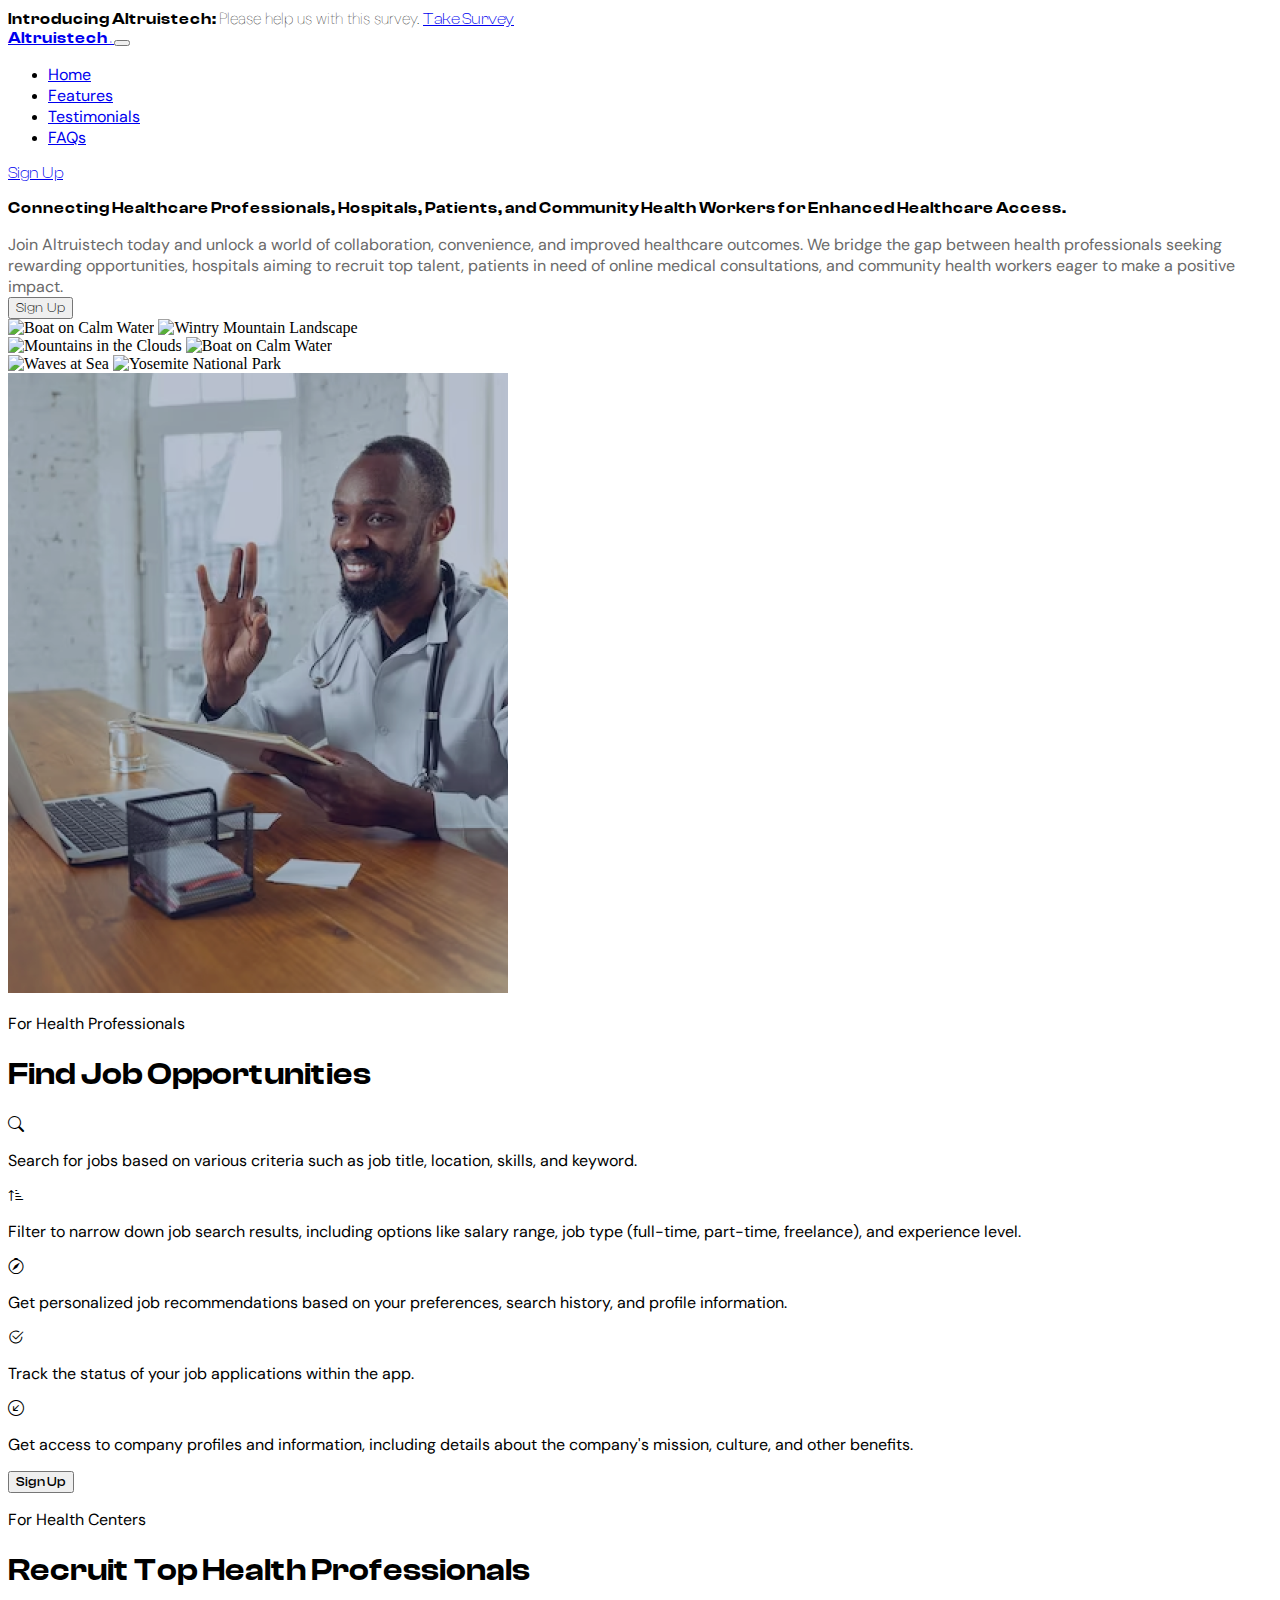
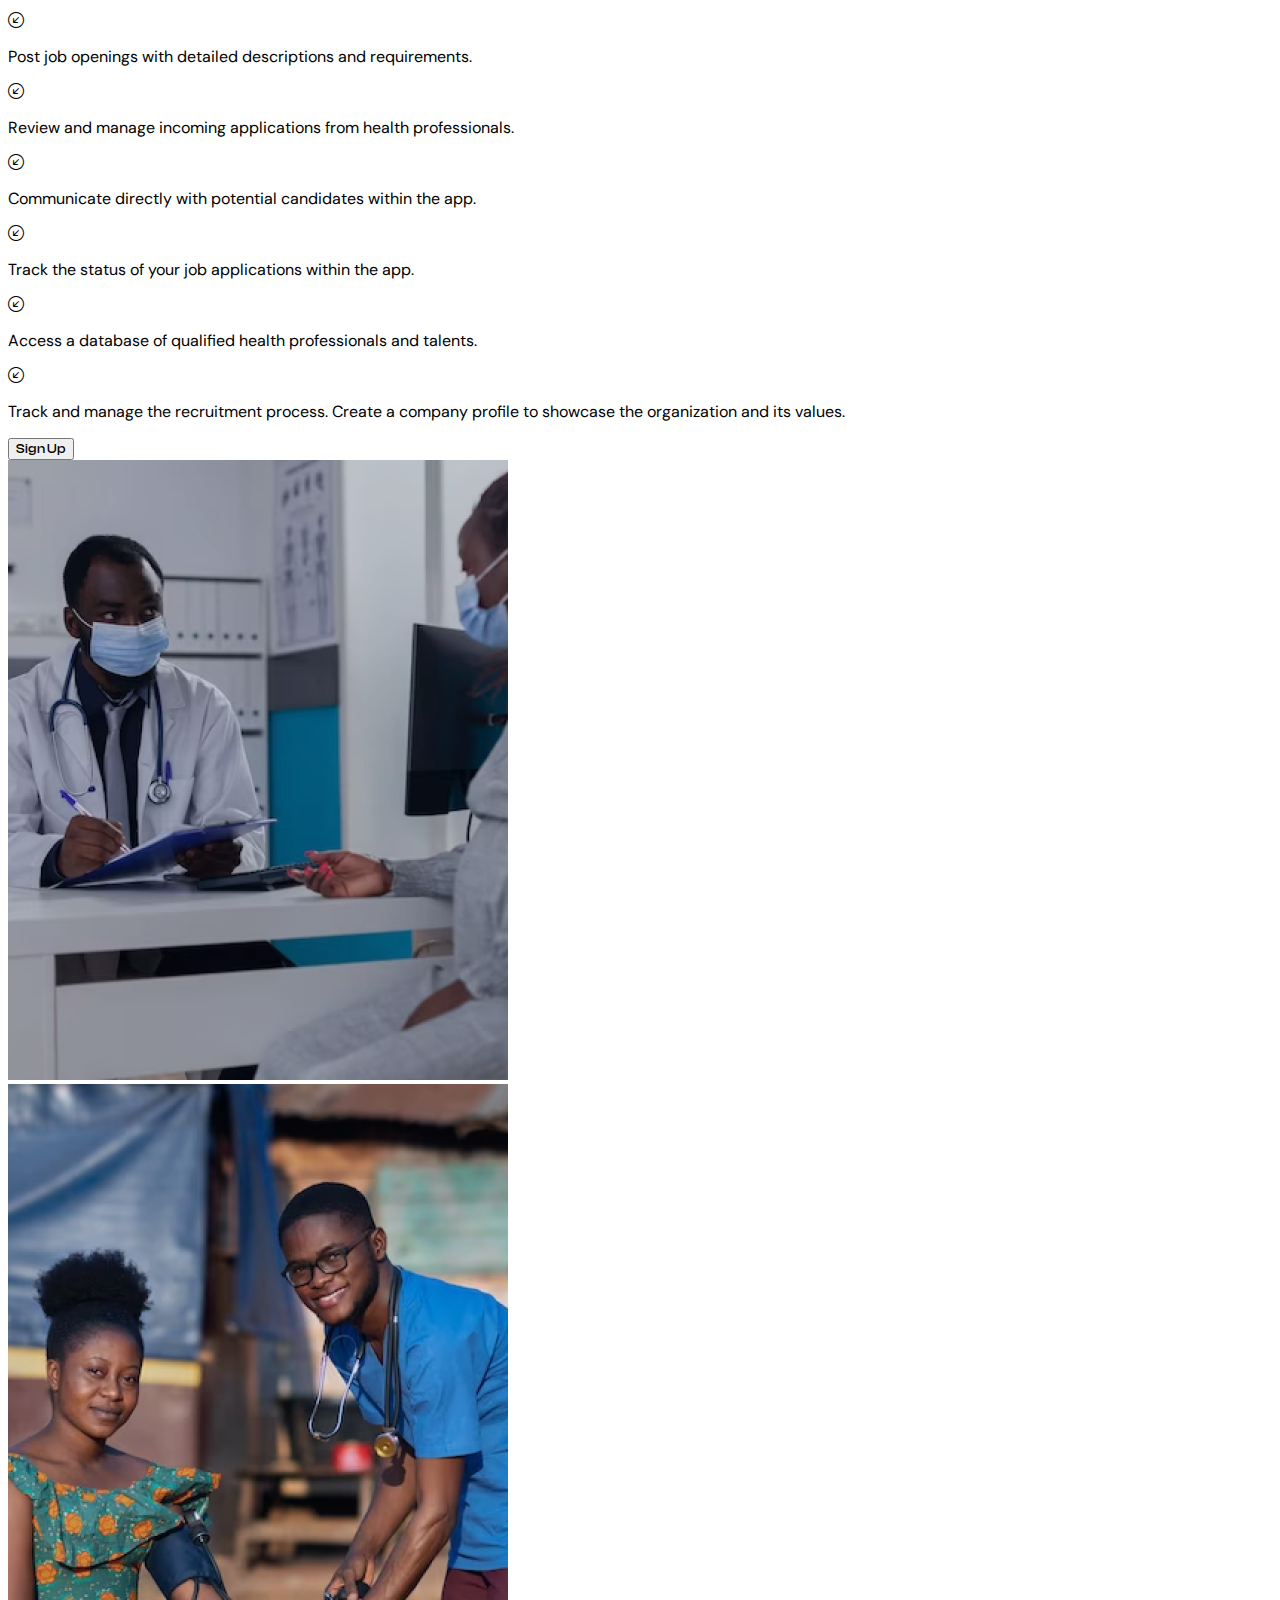
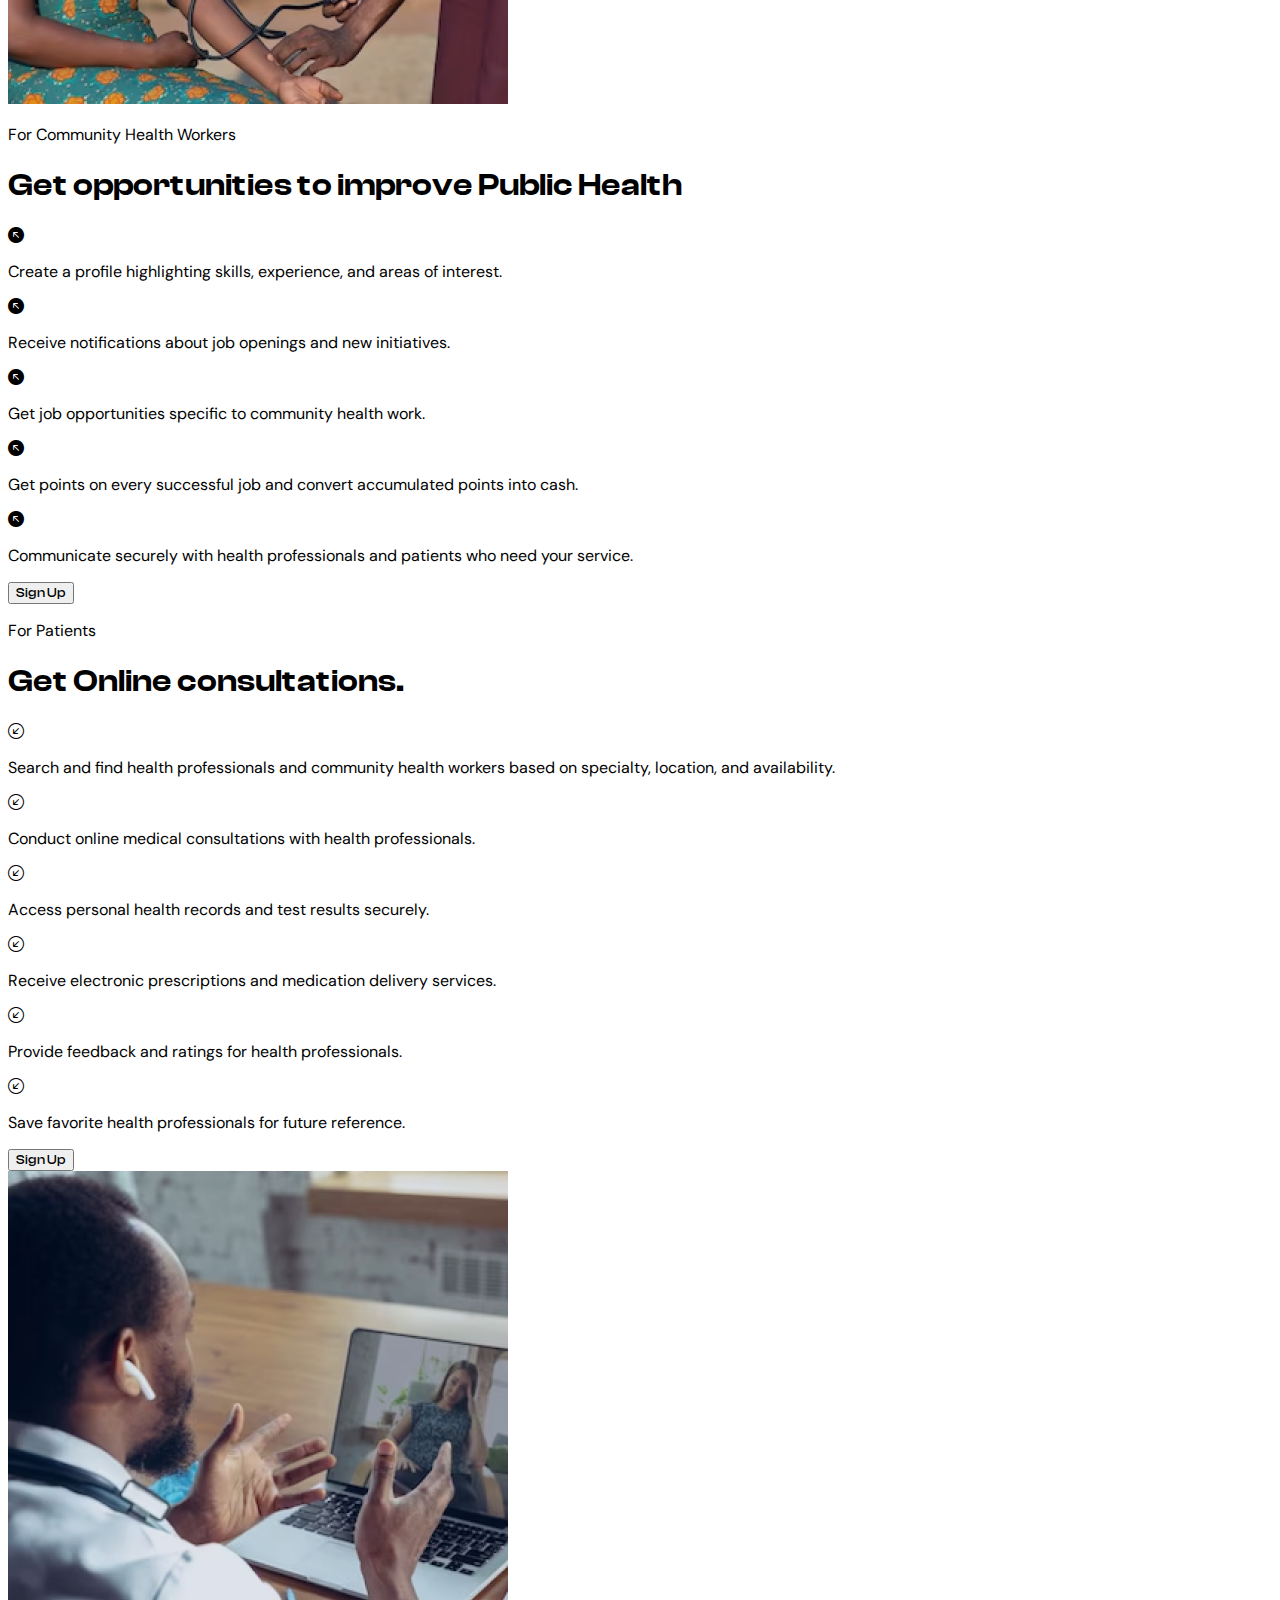
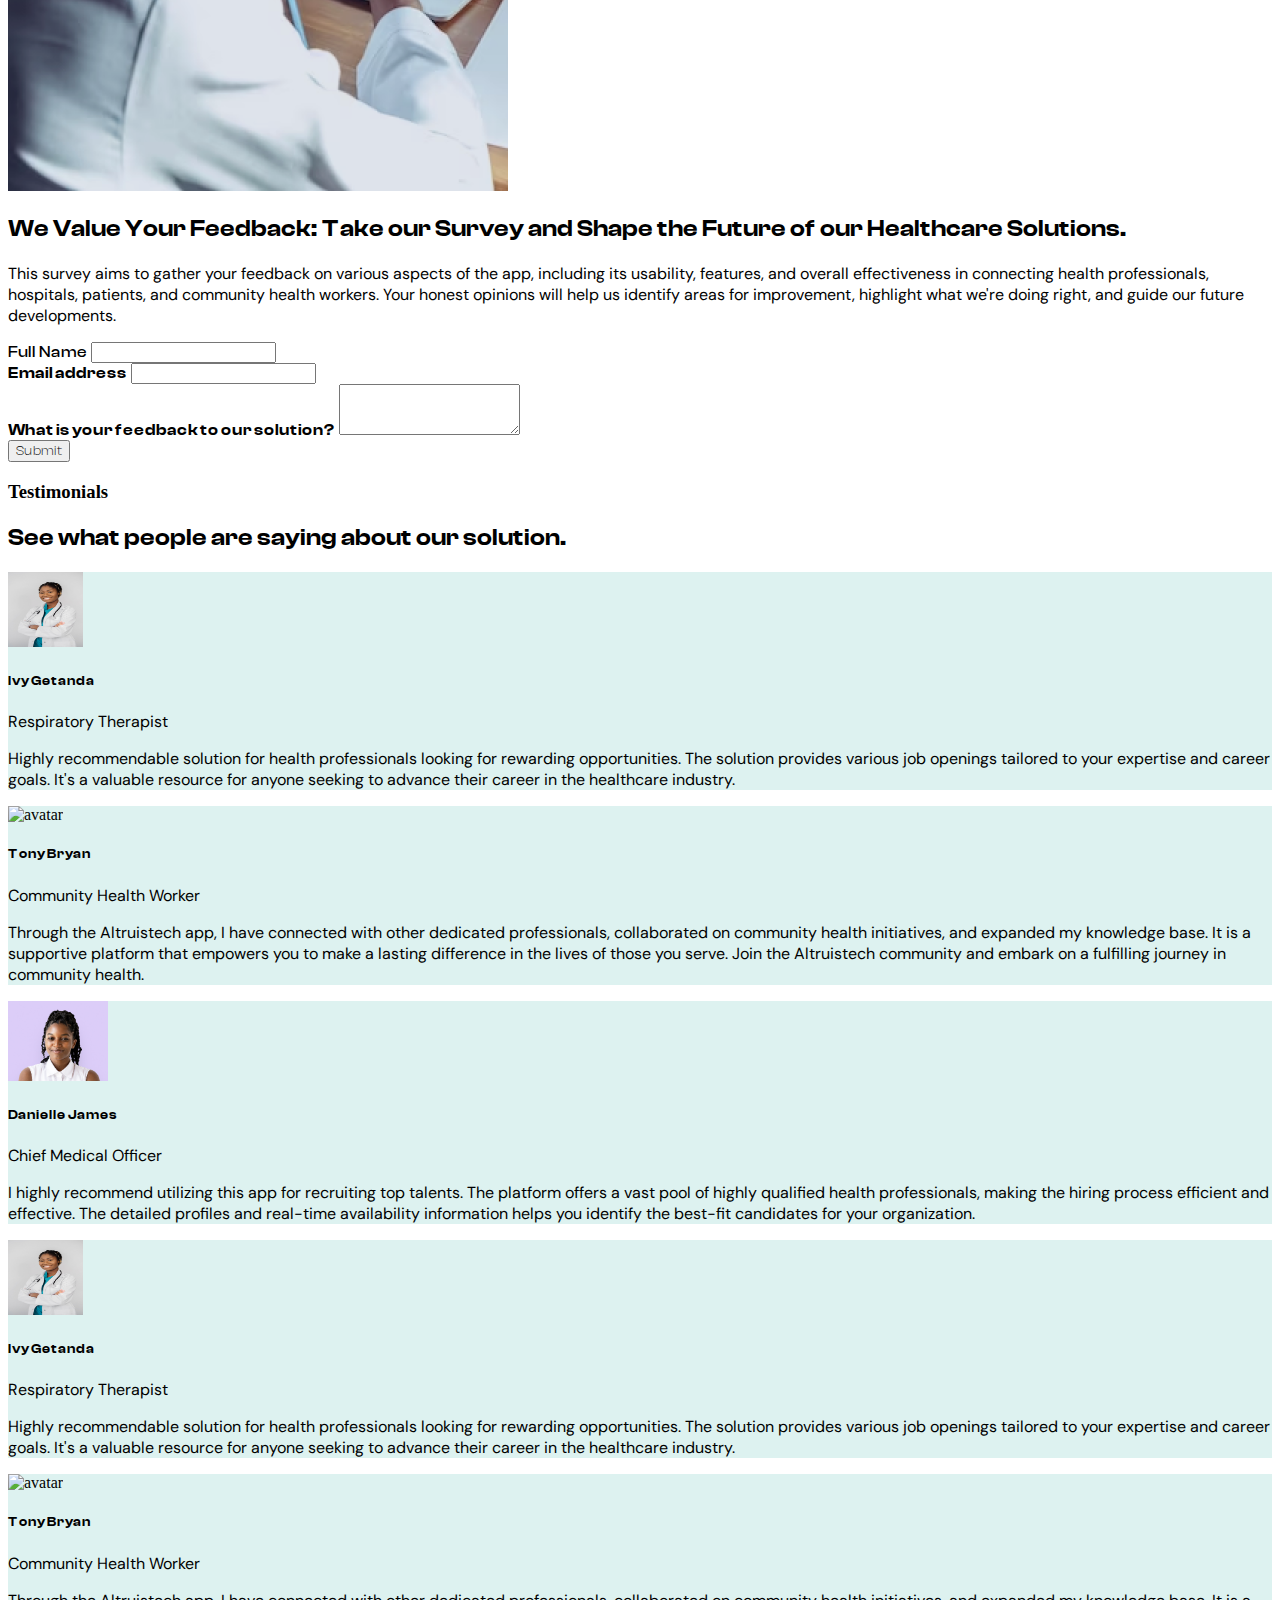
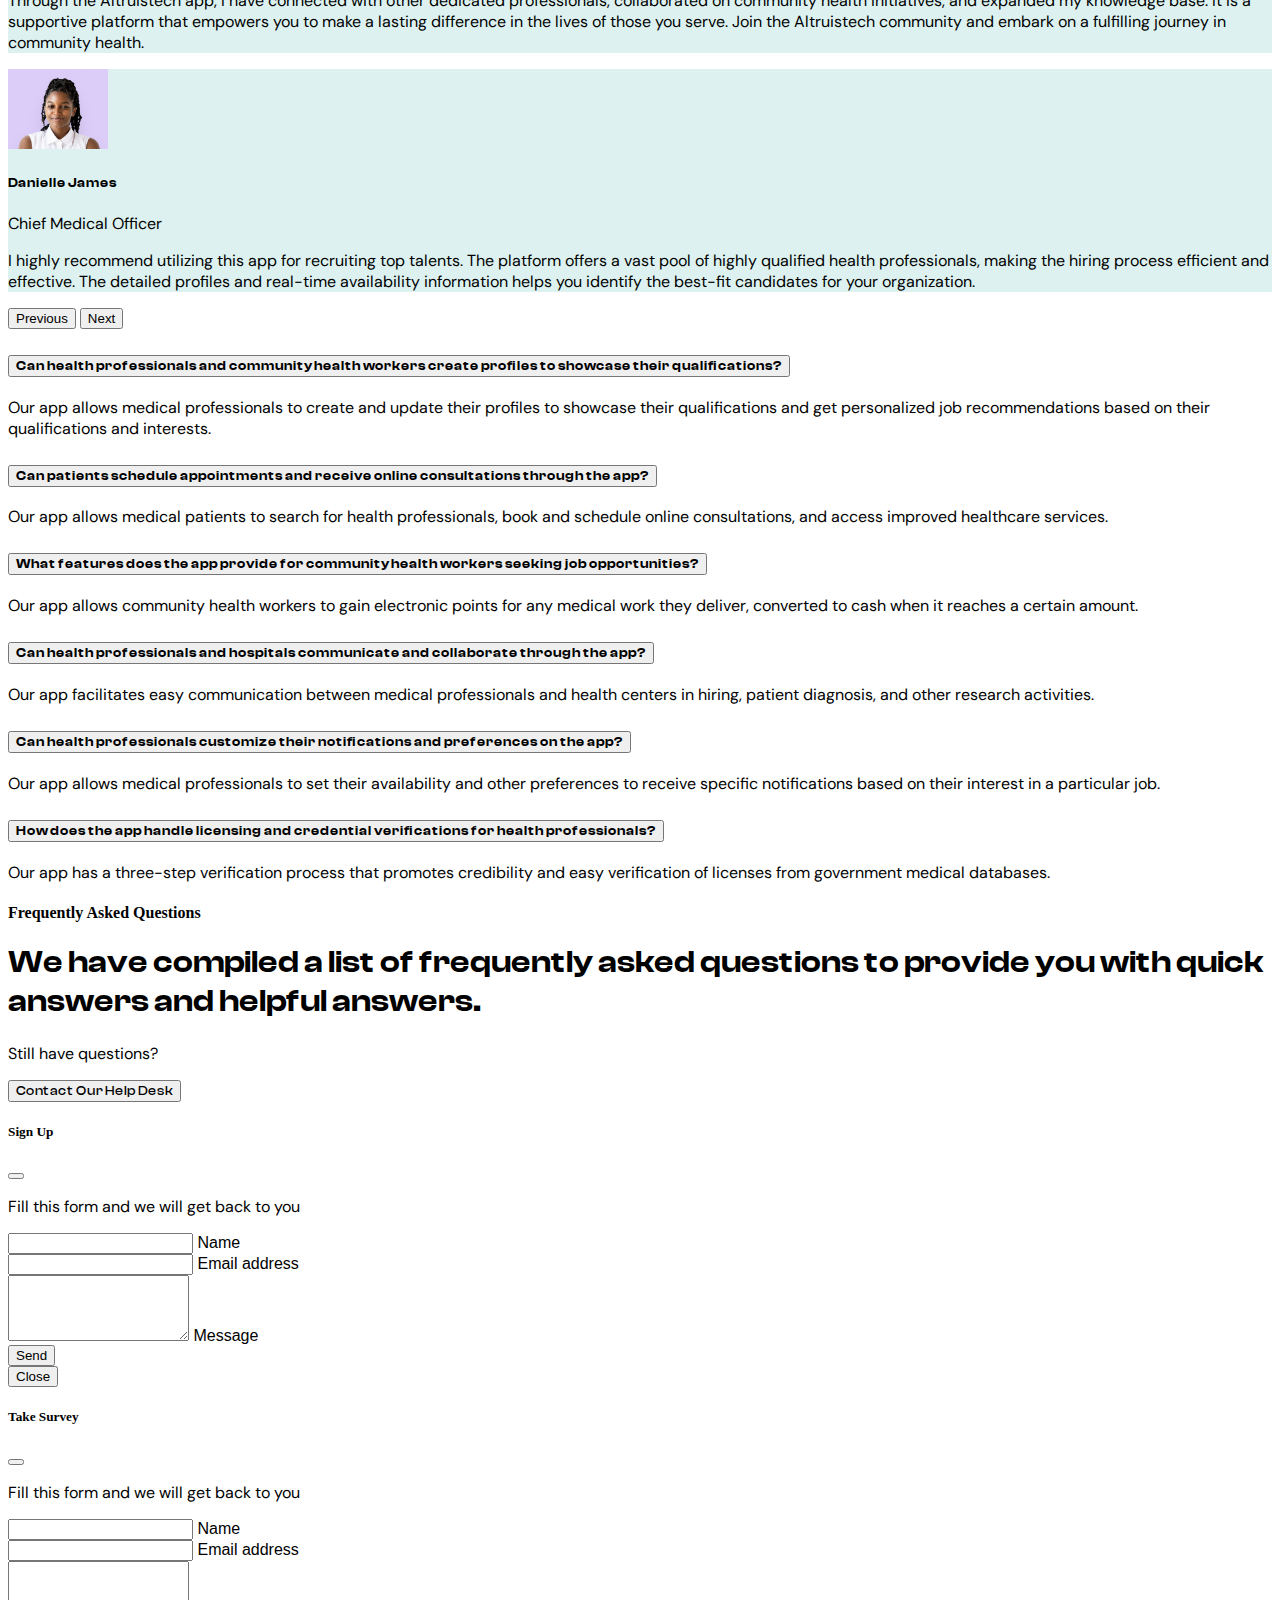
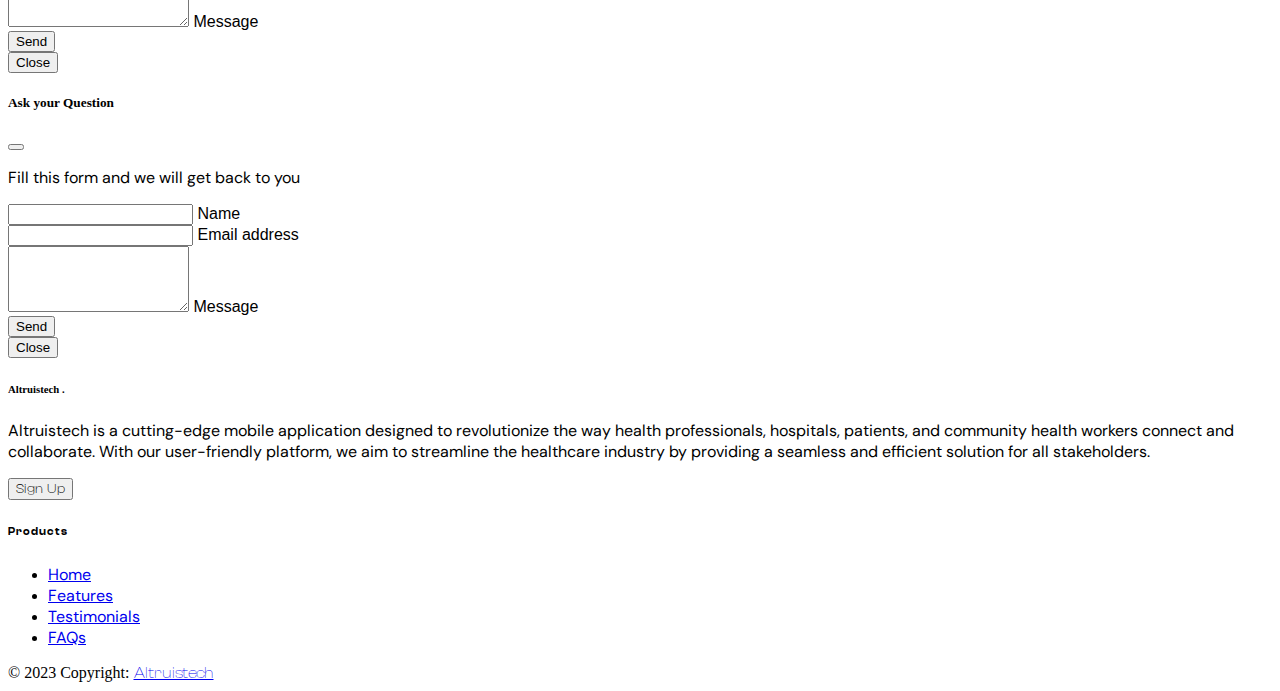
==== commit c2bf3f56: "Pushing to GitHub" ====
--- a/index.html
+++ b/index.html
@@ -78,49 +78,50 @@
 
 
 <!-- Gallery -->
-
-    <!-- <div class="row container mx-0 mt-5 " id="features">
-  <div class="col-lg-3 col-md-12 mb-4 mb-lg-0">
-    <div class="position-relative">
-      <img src="images/group-african-medical-students-posed-outdoor-against-university-door.jpg" class="w-100 shadow-1-strong rounded mb-4" alt="Boat on Calm Water" />
-      <img src="images/frame.png" class="w-100 bg-image shadow-1-strong rounded mb-4" alt="Text frame" />
-      <div class="overlay-text text-light d-flex justify-content-center flex-column text-center">
-        <h1>Find Jobs</h1>
-      </div>
+<div class="row">
+    <div class="col-lg-4 col-md-12 mb-4 mb-lg-0">
+      <img
+        src="https://mdbcdn.b-cdn.net/img/Photos/Horizontal/Nature/4-col/img%20(73).webp"
+        class="w-100 shadow-1-strong rounded mb-4"
+        alt="Boat on Calm Water"
+      />
+  
+      <img
+        src="https://mdbcdn.b-cdn.net/img/Photos/Vertical/mountain1.webp"
+        class="w-100 shadow-1-strong rounded mb-4"
+        alt="Wintry Mountain Landscape"
+      />
+    </div>
+  
+    <div class="col-lg-4 mb-4 mb-lg-0">
+      <img
+        src="https://mdbcdn.b-cdn.net/img/Photos/Vertical/mountain2.webp"
+        class="w-100 shadow-1-strong rounded mb-4"
+        alt="Mountains in the Clouds"
+      />
+  
+      <img
+        src="https://mdbcdn.b-cdn.net/img/Photos/Horizontal/Nature/4-col/img%20(73).webp"
+        class="w-100 shadow-1-strong rounded mb-4"
+        alt="Boat on Calm Water"
+      />
+    </div>
+  
+    <div class="col-lg-4 mb-4 mb-lg-0">
+      <img
+        src="https://mdbcdn.b-cdn.net/img/Photos/Horizontal/Nature/4-col/img%20(18).webp"
+        class="w-100 shadow-1-strong rounded mb-4"
+        alt="Waves at Sea"
+      />
+  
+      <img
+        src="https://mdbcdn.b-cdn.net/img/Photos/Vertical/mountain3.webp"
+        class="w-100 shadow-1-strong rounded mb-4"
+        alt="Yosemite National Park"
+      />
     </div>
   </div>
-  <div class="col-lg-3 col-md-12 mb-4 mb-lg-0">
-    <div class="position-relative">
-      <img src="images/frame.png" class="w-100 bg-image shadow-1-strong rounded mb-4" alt="Text frame" />
-              <img src="images/afro-doctors-consulting-young-adult-hospital-ward.jpg" class="w-100 shadow-1-strong rounded mb-4" alt="Boat on Calm Water" />
-
-      <div class="overlay-text-2 text-light d-flex justify-content-center flex-column text-center" >
-        <h1>Find Talents</h1>
-      </div>
-    </div>
-  </div>
-  <div class="col-lg-3 col-md-12 mb-4 mb-lg-0" style="overflow-y: hidden;">
-    <div
-    class="bg-image rounded shadow-1-strong mb-4"
-    style="
-      background-image: url('images/image2.png');
-      height: 75%;
-        background-position: center;
-    "
-  ></div>
-  </div>
-  <div class="col-lg-3 col-md-12 mb-4 mb-lg-0">
-    <div class="position-relative">
-      <img src="images/community-health.jpg" class="w-100 shadow-1-strong rounded mb-4" alt="Boat on Calm Water" />
-      <img src="images/frame.png" class="w-100 bg-image  rounded mb-4" alt="Text frame" />
-      <div class="overlay-text-3 text-light d-flex flex-column">
-        <h1>Find Consultation</h1>
-      </div>
-    </div>
-  </div>
-</div> -->
-
-<!-- Gallery -->
+  <!-- Gallery -->
 
   
 
@@ -437,18 +438,18 @@
     <form class="m-3">
         <div class="mb-3">
             <label for="name" class="form-label h5" style="font-family: 'ClashDisplay-Medium';">Full Name</label>
-            <input type="text" class="form-control p-2" id="name" aria-describedby="nameHelp">
+            <input type="text" class="form-control p-2" id="survey-name" aria-describedby="nameHelp">
           </div>
         <div class="mb-3">
           <label for="surveyEmail" class="form-label h5" style="font-family: 'ClashDisplay-Semibold';">Email address</label>
-          <input type="email" class="form-control p-2" id="surveyEmail" aria-describedby="emailHelp">
+          <input type="email" class="form-control p-2" id="survey-email" aria-describedby="emailHelp">
         </div>
         <div class="mb-3">
           <label for="survey" class="form-label" style="font-family: 'ClashDisplay-Semibold';">What is your feedback to our solution?</label>
-          <textarea class="form-control p-5" id="survey" rows="3"></textarea>
+          <textarea class="form-control p-5" id="survey-message" rows="3"></textarea>
         </div>
        
-        <button type="button" class="btn w-50 btn-lg btn-primary py-3" style="font-family: 'ClashDisplay-Light';">Submit</button>
+        <button type="submit" id="survey-submit" class="btn w-50 btn-lg btn-primary py-3" style="font-family: 'ClashDisplay-Light';">Submit</button>
     </form>
 </div>
 </div>
@@ -740,26 +741,26 @@
 <form>
     <!-- Name input -->
     <div class="form-outline mb-4">
-      <input type="text" id="form4Example1" class="form-control" required />
-      <label class="form-label" for="form4Example1">Name</label>
+      <input type="text" id="waitlist-name" class="form-control" required />
+      <label class="form-label" for="waitlist-name">Name</label>
     </div>
   
     <!-- Email input -->
     <div class="form-outline mb-4">
-      <input type="email" id="form4Example2" class="form-control"  required/>
-      <label class="form-label" for="form4Example2">Email address</label>
+      <input type="email" id="waitlist-email" class="form-control"  required/>
+      <label class="form-label" for="waitlist-email">Email address</label>
     </div>
   
     <!-- Message input -->
     <div class="form-outline mb-4">
-      <textarea class="form-control" id="form4Example3" rows="4" required></textarea>
-      <label class="form-label" for="form4Example3">Message</label>
+      <textarea class="form-control" id="waitlist-message" rows="4" required></textarea>
+      <label class="form-label" for="waitlist-message">Message</label>
     </div>
   
     
   
     <!-- Submit button -->
-    <button type="submit" class="btn btn-primary btn-block mb-4">Send</button>
+    <button type="submit" id="waitlist-submit"  class="btn btn-primary btn-block mb-4">Send</button>
   </form>
 </div>
 <div class="modal-footer">
@@ -787,26 +788,26 @@
 <form>
     <!-- Name input -->
     <div class="form-outline mb-4">
-      <input type="text" id="form4Example1" class="form-control" />
-      <label class="form-label" for="form4Example1">Name</label>
+      <input type="text" id="survey-name" class="form-control" />
+      <label class="form-label" for="survey-name">Name</label>
     </div>
   
     <!-- Email input -->
     <div class="form-outline mb-4">
-      <input type="email" id="form4Example2" class="form-control" />
-      <label class="form-label" for="form4Example2">Email address</label>
+      <input type="email" id="survey-email" class="form-control" />
+      <label class="form-label" for="survey-email">Email address</label>
     </div>
   
     <!-- Message input -->
     <div class="form-outline mb-4">
-      <textarea class="form-control" id="form4Example3" rows="4"></textarea>
-      <label class="form-label" for="form4Example3">Message</label>
+      <textarea class="form-control" id="survey-message" rows="4"></textarea>
+      <label class="form-label" for="survey-message">Message</label>
     </div>
   
    
   
     <!-- Submit button -->
-    <button type="submit" class="btn btn-primary btn-block mb-4">Send</button>
+    <button type="submit" id="survey-submit" class="btn btn-primary btn-block mb-4">Send</button>
   </form>
 </div>
 <div class="modal-footer">
@@ -832,28 +833,28 @@
 <p class="lead">
 Fill this form and we will get back to you
 </p>
-<form >
+<form id="contact-form">
     <!-- Name input -->
     <div class="form-outline mb-4" id="contact-form">
-      <input type="text" id="form4Example1" class="form-control" />
-      <label class="form-label" for="form4Example1">Name</label>
+      <input type="text" id="contact-name" class="form-control" />
+      <label class="form-label" for="contact-name">Name</label>
     </div>
   
     <!-- Email input -->
     <div class="form-outline mb-4">
-      <input type="email" id="form4Example2" class="form-control" />
-      <label class="form-label" for="form4Example2">Email address</label>
+      <input type="email" id="contact-email" class="form-control" />
+      <label class="form-label" for="contact-email">Email address</label>
     </div>
   
     <!-- Message input -->
     <div class="form-outline mb-4">
-      <textarea class="form-control" id="form4Example3" rows="4"></textarea>
-      <label class="form-label" for="form4Example3">Message</label>
+      <textarea class="form-control" id="contact-message" rows="4"></textarea>
+      <label class="form-label" for="contact-message">Message</label>
     </div>
 
   
     <!-- Submit button -->
-    <button type="submit" class="btn btn-primary btn-block mb-4">Send</button>
+    <button id="contact-submit" type="submit" class="btn btn-primary btn-block mb-4">Send</button>
   </form>
 </div>
 <div class="modal-footer">
@@ -936,71 +937,9 @@
 <script src="https://www.gstatic.com/firebasejs/8.10.0/firebase-firestore.js"></script>
 <script src="https://www.gstatic.com/firebasejs/10.0.0/firebase-app-compat.js"></script>
 <script src="https://www.gstatic.com/firebasejs/10.0.0/firebase-firestore-compat.js"></script>
-<script>
-
-
-// Import the functions you need from the SDKs you need
-import { initializeApp } from "firebase/app";
-// TODO: Add SDKs for Firebase products that you want to use
-// https://firebase.google.com/docs/web/setup#available-libraries
-
-// Your web app's Firebase configuration
-const firebaseConfig = {
-  apiKey: "AIzaSyCD02OIGVV74Z34S5ox2E09Y3_O1mNgpY4",
-  authDomain: "altruistech-eec9c.firebaseapp.com",
-  projectId: "altruistech-eec9c",
-  storageBucket: "altruistech-eec9c.appspot.com",
-  messagingSenderId: "154397714092",
-  appId: "1:154397714092:web:6efc8545c40fcaaf57a109"
-};
-
-// Initialize Firebase
-const app = initializeApp(firebaseConfig);
-
-import { initializeApp } from "firebase/app";
-import { getFirestore } from "firebase/firestore";
-
-
-
-// Initialize Cloud Firestore and get a reference to the service
-const db = getFirestore(app);
-
-
-</script>
-
-
-<script>
-
-
-  // Capture contact form submission event
-  var contactForm = document.getElementById('contact-form');
-  contactForm.addEventListener('submit', function (event) {
-    event.preventDefault(); // Prevent the form from submitting normally
-
-    // Get the form input values
-    var name = contactForm.elements['name'].value;
-    var email = contactForm.elements['email'].value;
-    var message = contactForm.elements['message'].value;
-
-    // Save the form data to Firestore
-    db.collection('contactforms').add({
-      name: name,
-      email: email,
-      message: message
-    })
-      .then(function (docRef) {
-        console.log('Contact message saved with ID: ', docRef.id);
-        // Optionally, display a success message or redirect to a thank you page
-      })
-      .catch(function (error) {
-        console.error('Error adding contact message: ', error);
-        // Optionally, display an error message to the user
-      });
-
-    // Reset the form
-    contactForm.reset();
-  });
-
+
+
+<script src="index.js" type="module">
 
 </script>
 <script src="https://cdn.jsdelivr.net/npm/bootstrap@5.3.0/dist/js/bootstrap.bundle.min.js" integrity="sha384-geWF76RCwLtnZ8qwWowPQNguL3RmwHVBC9FhGdlKrxdiJJigb/j/68SIy3Te4Bkz" crossorigin="anonymous"></script>
